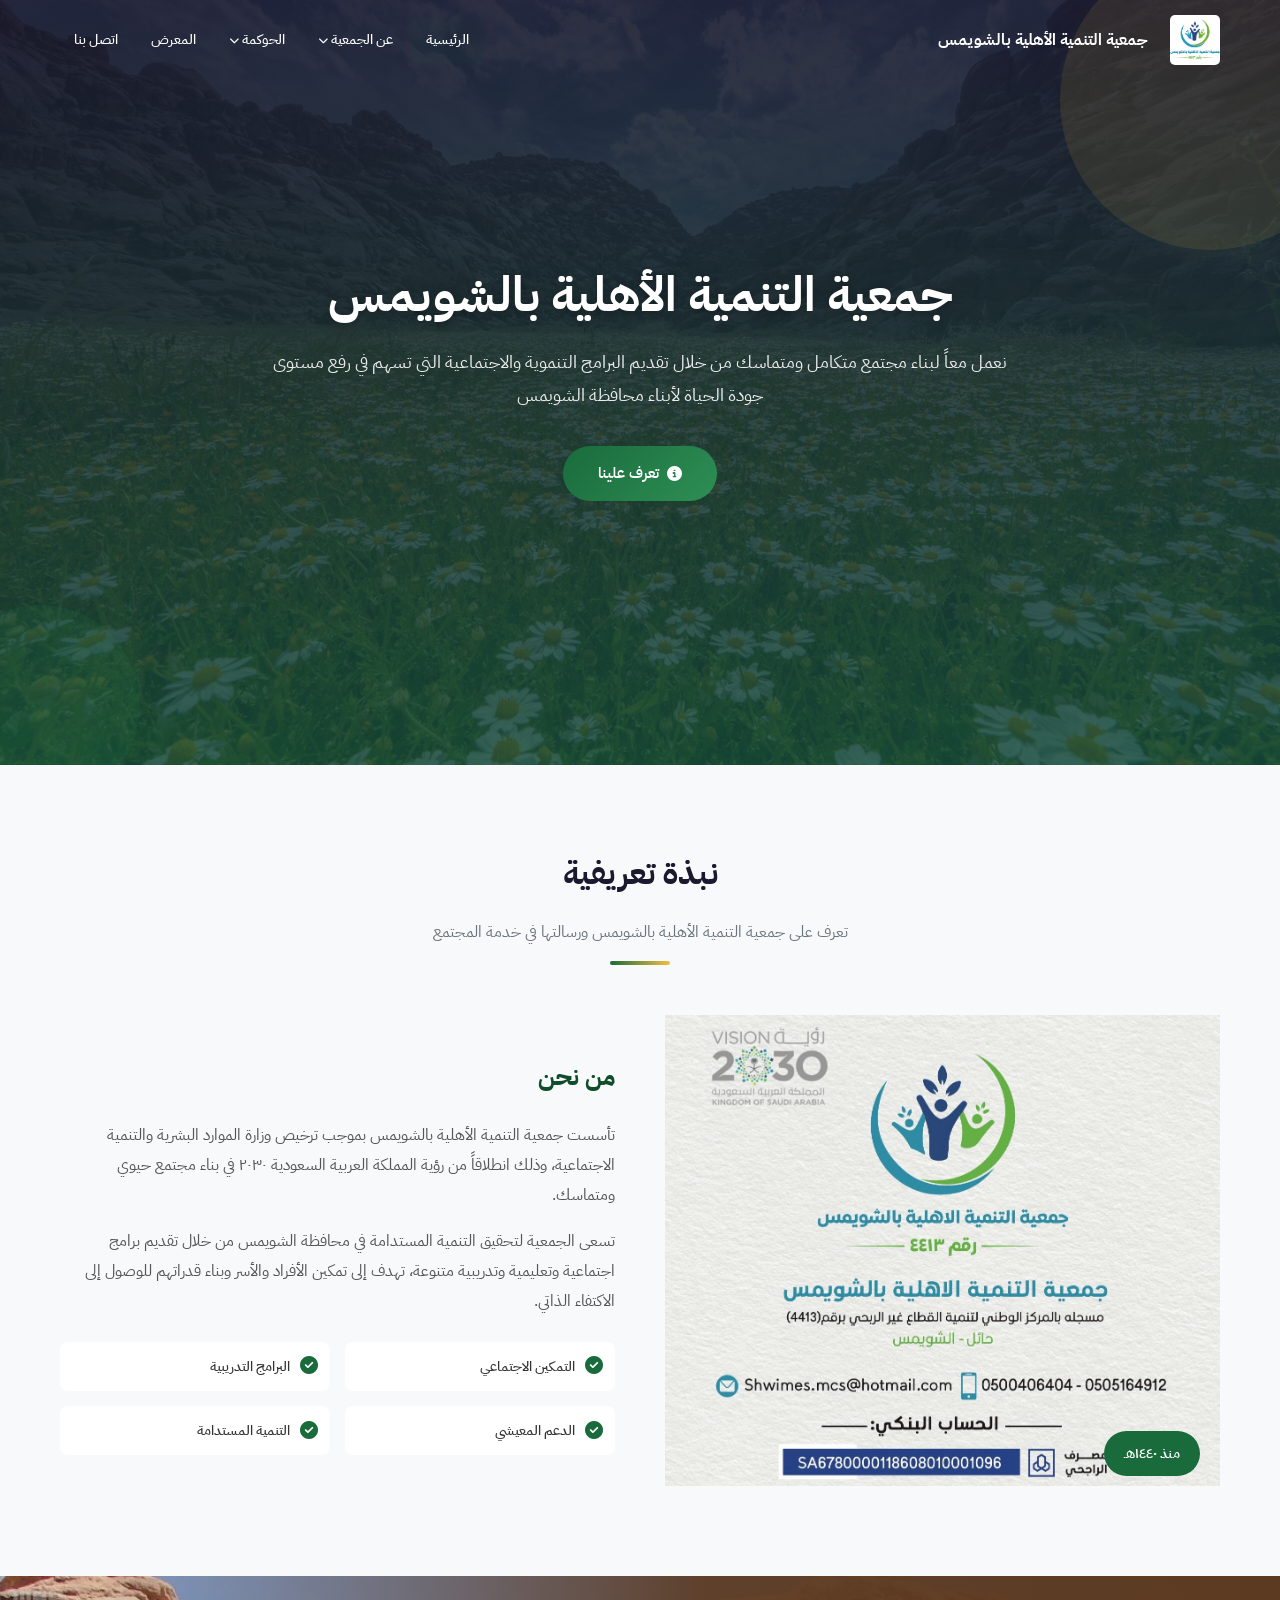
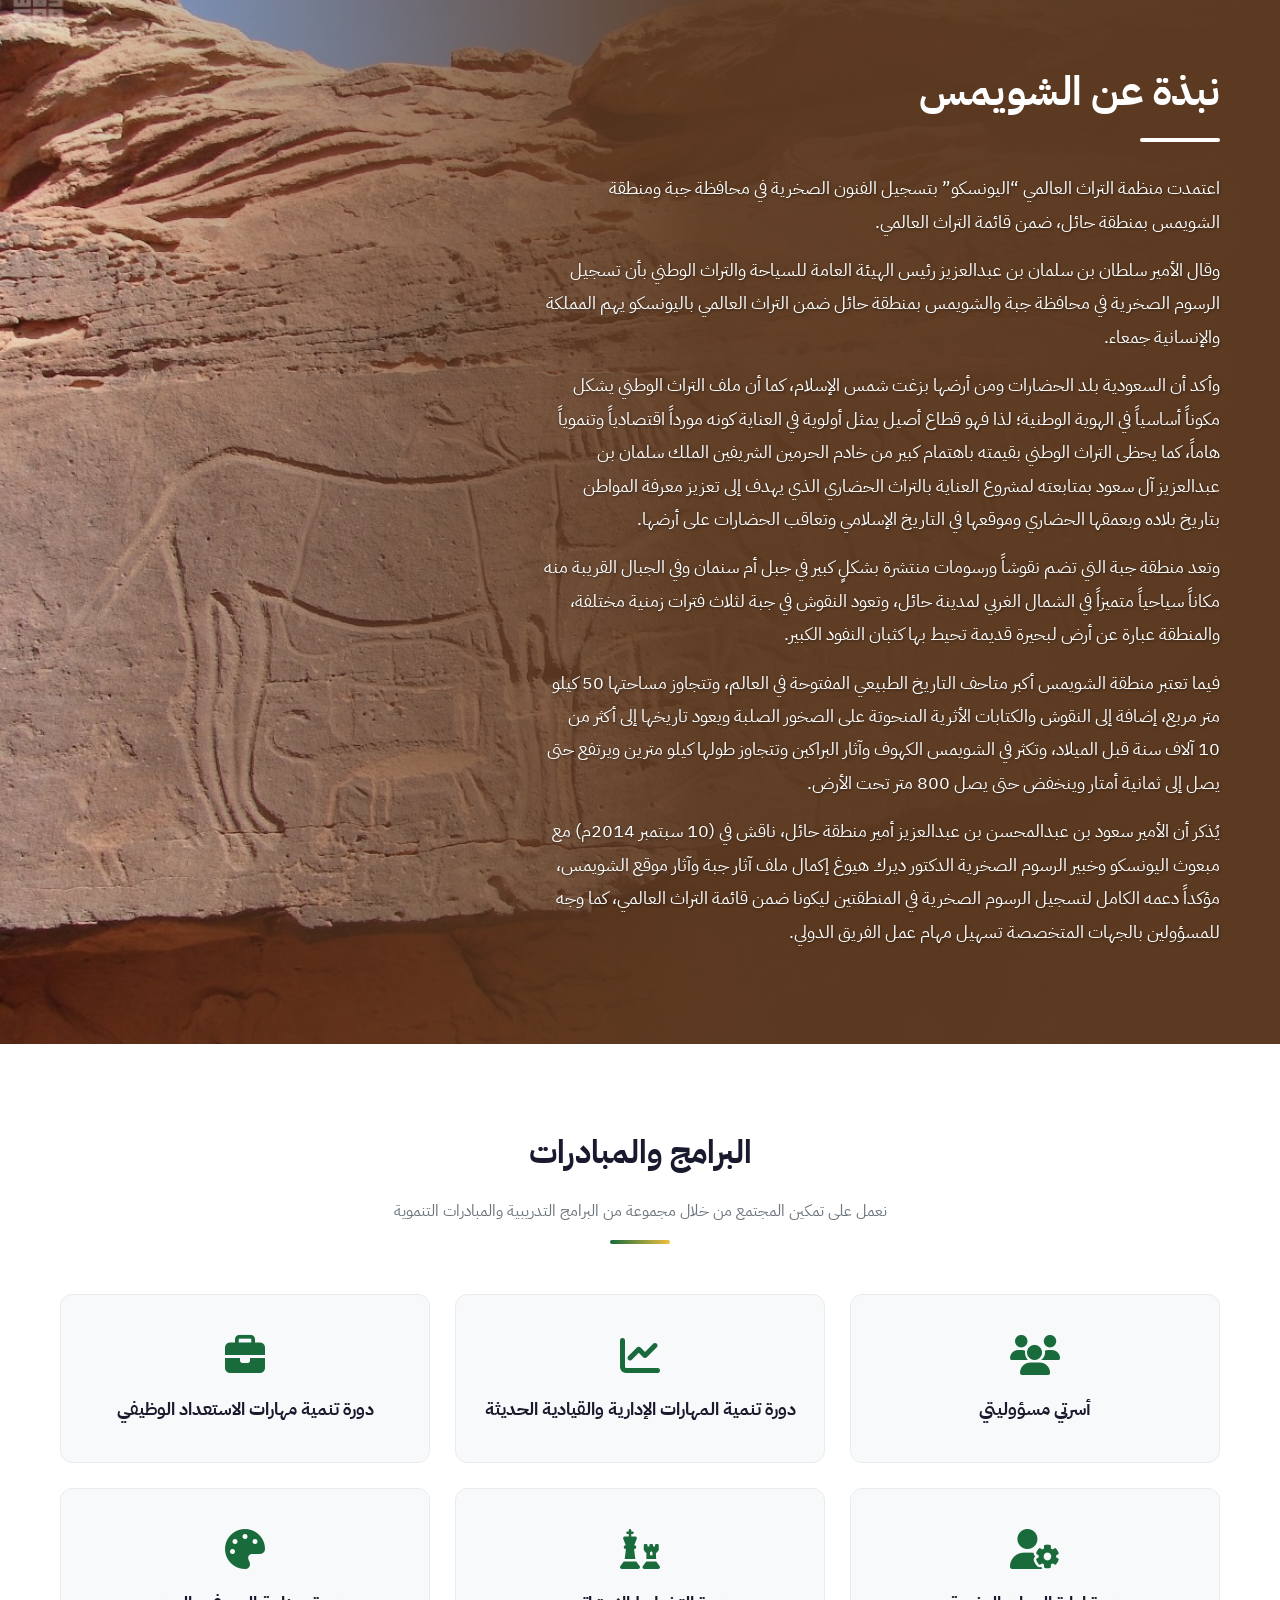
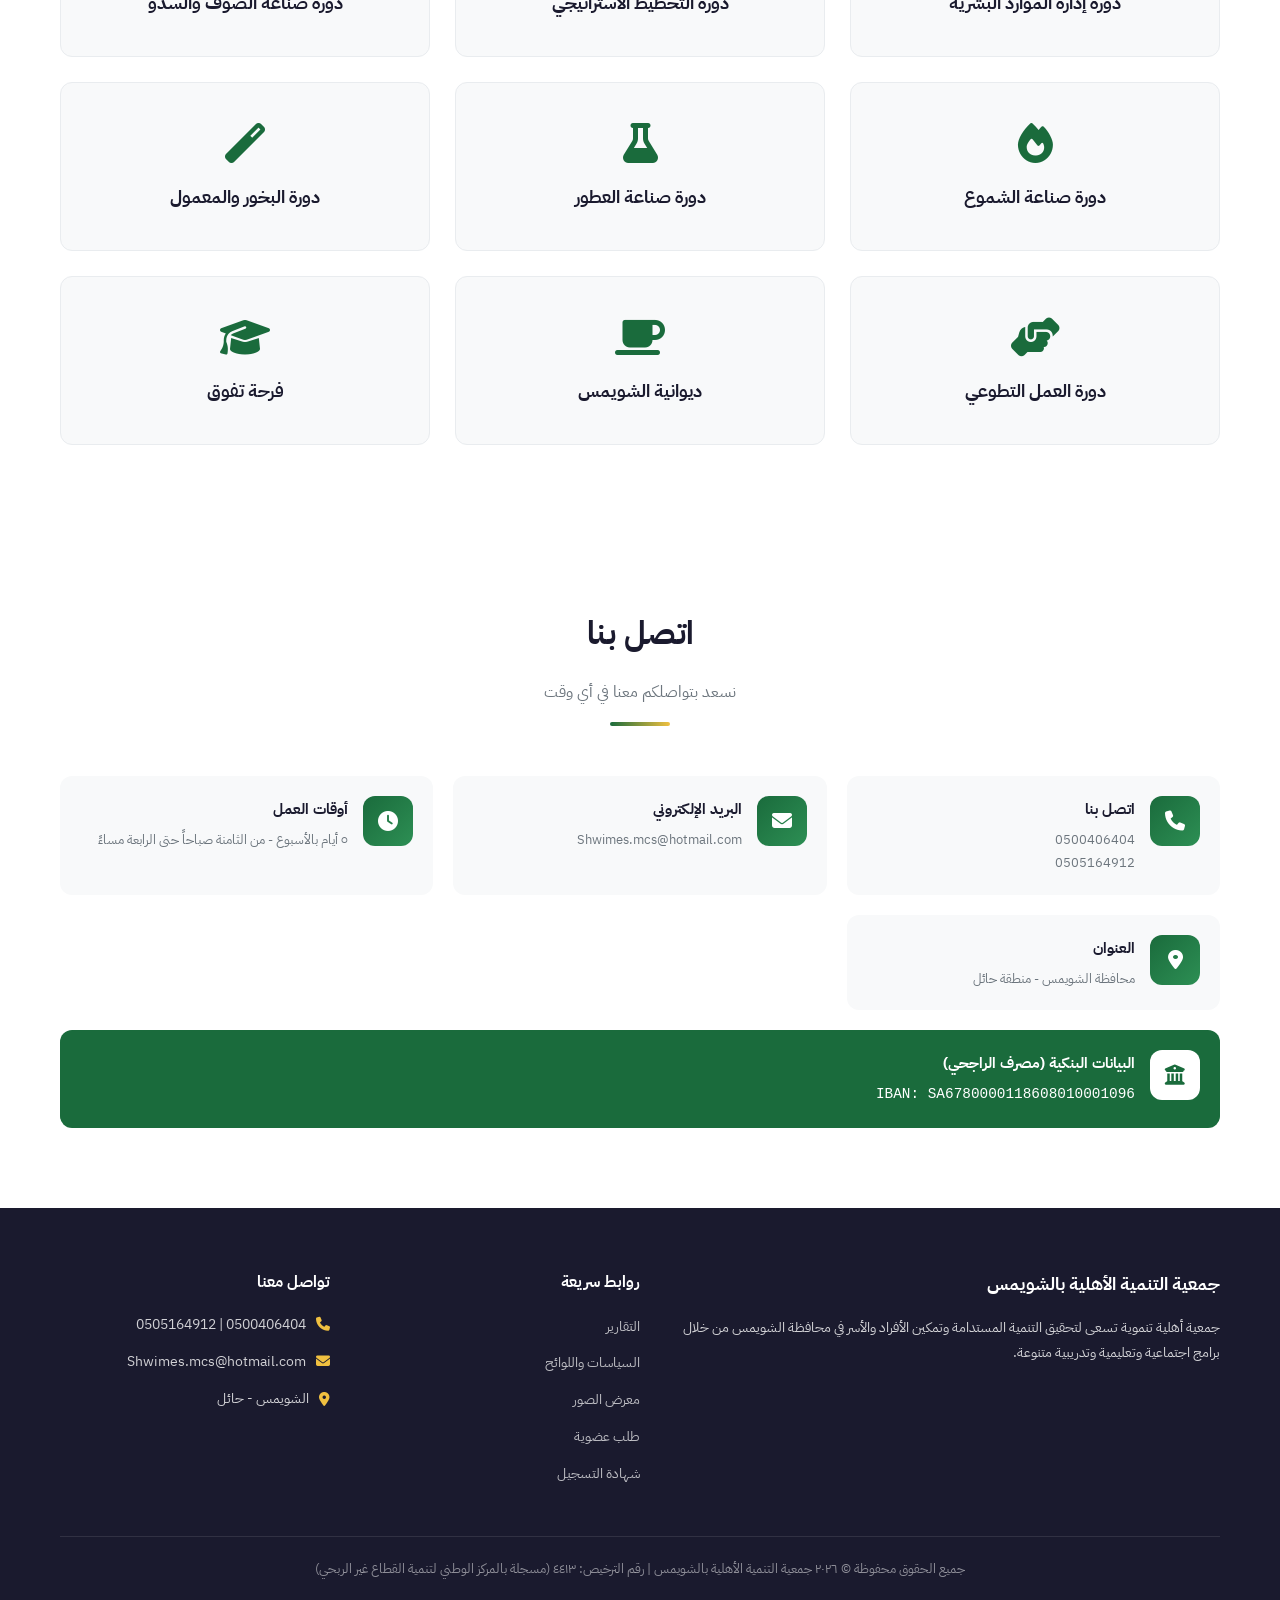
==== index.html @ 473e5989 "Initial clean project upload" ====
<!DOCTYPE html>
<html lang="ar" dir="rtl">

<head>
  <meta charset="UTF-8">
  <meta name="viewport" content="width=device-width, initial-scale=1.0">
  <title>الرئيسية - جمعية التنمية الأهلية بالشويمس</title>
  <meta name="description"
    content="جمعية التنمية الأهلية بالشويمس - نعمل على تنمية المجتمع المحلي وتقديم الخدمات الاجتماعية والتنموية لأبناء محافظة الشويمس">
  <link rel="stylesheet" href="https://cdnjs.cloudflare.com/ajax/libs/font-awesome/6.5.1/css/all.min.css">
  <link rel="stylesheet" href="style.css">
  <link rel="icon" type="image/jpeg" href="logo.jpeg">
</head>

<body>



  <!-- Header -->
  <header class="header">
    <div class="container">
      <a href="#" class="logo">
        <img src="logo.jpeg" alt="شعار الجمعية"
          style="width: 50px; height: 50px; object-fit: contain; border-radius: 5px; margin-left: 10px;">
        <div class="logo-text">
          <h1>جمعية التنمية الأهلية بالشويمس</h1>
        </div>
      </a>

      <div class="hamburger" id="hamburger">
        <span></span><span></span><span></span>
      </div>

      <nav class="nav-wrapper" id="navWrapper">
        <ul class="main-nav">
          <li><a href="index.html" class="active">الرئيسية</a></li>
          <li class="dropdown">
            <a href="index.html#about">عن الجمعية <i class="fas fa-chevron-down" style="font-size:10px"></i></a>
            <ul class="dropdown-menu">
              <li><a href="index.html#about">النشأة والتأسيس</a></li>
              <li><a href="index.html#about">الرؤية</a></li>
              <li><a href="index.html#about">الرسالة</a></li>
              <li><a href="index.html#about">الأهداف الاستراتيجية</a></li>
            </ul>
          </li>
          
          <li class="dropdown">
            <a href="#">الحوكمة <i class="fas fa-chevron-down" style="font-size:10px"></i></a>
            <ul class="dropdown-menu">
              <li><a href="board.html">مجلس الإدارة</a></li>
              <li><a href="policies.html">السياسات واللوائح</a></li>
              <li><a href="index.html#programs">المشاريع والبرامج</a></li>
            </ul>
          </li>

          <li><a href="gallery.html">المعرض</a></li>
          <li><a href="index.html#contact">اتصل بنا</a></li>
        </ul>
      </nav>
    </div>
  </header>

  <!-- Hero Section -->
  <section class="hero" id="home">
    <div class="hero-bg"></div>
    <div class="hero-overlay"></div>
    <div class="hero-shape hero-shape-1"></div>
    <div class="hero-shape hero-shape-2"></div>
    <div class="hero-content">
      <h2>جمعية التنمية الأهلية بالشويمس</h2>
      <p>نعمل معاً لبناء مجتمع متكامل ومتماسك من خلال تقديم البرامج التنموية والاجتماعية التي تسهم في رفع مستوى جودة
        الحياة لأبناء محافظة الشويمس</p>
      <div class="hero-buttons">
        <a href="#about" class="btn btn-primary"><i class="fas fa-info-circle"></i> تعرف علينا</a>
      </div>
    </div>
  </section>



  <!-- About Section -->
  <section class="section about" id="about">
    <div class="container">
      <div class="section-header fade-in">
        <h2>نبذة تعريفية</h2>
        <p>تعرف على جمعية التنمية الأهلية بالشويمس ورسالتها في خدمة المجتمع</p>
        <div class="line"></div>
      </div>
      <div class="about-grid">
        <div class="about-image fade-in">
          <img src="images/من نحن.jpeg" alt="عن الجمعية">
          <div class="about-badge">منذ ١٤٤٠هـ</div>
        </div>
        <div class="about-text fade-in">
          <h3>من نحن</h3>
          <p>تأسست جمعية التنمية الأهلية بالشويمس بموجب ترخيص وزارة الموارد البشرية والتنمية الاجتماعية، وذلك انطلاقاً
            من رؤية المملكة العربية السعودية ٢٠٣٠ في بناء مجتمع حيوي ومتماسك.</p>
          <p>تسعى الجمعية لتحقيق التنمية المستدامة في محافظة الشويمس من خلال تقديم برامج اجتماعية وتعليمية وتدريبية
            متنوعة، تهدف إلى تمكين الأفراد والأسر وبناء قدراتهم للوصول إلى الاكتفاء الذاتي.</p>
          <div class="about-features">
            <div class="about-feature"><i class="fas fa-check-circle"></i><span>التمكين الاجتماعي</span></div>
            <div class="about-feature"><i class="fas fa-check-circle"></i><span>البرامج التدريبية</span></div>
            <div class="about-feature"><i class="fas fa-check-circle"></i><span>الدعم المعيشي</span></div>
            <div class="about-feature"><i class="fas fa-check-circle"></i><span>التنمية المستدامة</span></div>
          </div>
        </div>
      </div>
    </div>
  </section>

  <!-- About Shuwaimas Section -->
  <section class="section about" id="shuwaimas" style="
    background: linear-gradient(to left, rgba(92, 58, 33, 1) 0%, rgba(92, 58, 33, 0.95) 45%, rgba(92, 58, 33, 0.1) 100%), url('images/الشويمس.jpeg') left center / cover no-repeat;
    color: white;
    padding: 80px 0;
  ">
    <div class="container" style="display: flex; justify-content: flex-start; direction: rtl;">
      <div class="about-text fade-in" style="width: 100%; max-width: 60%; padding-left: 20px;">
        <div class="section-header" style="text-align: right; margin-bottom: 30px;">
          <h2 style="color: white; font-size: 2.5rem; margin-bottom: 10px;">نبذة عن الشويمس</h2>
          <div class="line" style="margin: 0; background: white; width: 80px;"></div>
        </div>
        <div style="font-size: 1.1rem; line-height: 1.8;">
          <p style="color: white; text-shadow: 1px 1px 3px rgba(0,0,0,0.5);">اعتمدت منظمة التراث العالمي “اليونسكو” بتسجيل الفنون الصخرية في محافظة جبة ومنطقة الشويمس بمنطقة حائل، ضمن قائمة التراث العالمي.</p>
          <p style="color: white; text-shadow: 1px 1px 3px rgba(0,0,0,0.5);">وقال الأمير سلطان بن سلمان بن عبدالعزيز رئيس الهيئة العامة للسياحة والتراث الوطني بأن تسجيل الرسوم الصخرية في محافظة جبة والشويمس بمنطقة حائل ضمن التراث العالمي باليونسكو يهم المملكة والإنسانية جمعاء.</p>
          <p style="color: white; text-shadow: 1px 1px 3px rgba(0,0,0,0.5);">وأكد أن السعودية بلد الحضارات ومن أرضها بزغت شمس الإسلام، كما أن ملف التراث الوطني يشكل مكوناً أساسياً في الهوية الوطنية؛ لذا فهو قطاع أصيل يمثل أولوية في العناية كونه مورداً اقتصادياً وتنموياً هاماً، كما يحظى التراث الوطني بقيمته باهتمام كبير من خادم الحرمين الشريفين الملك سلمان بن عبدالعزيز آل سعود بمتابعته لمشروع العناية بالتراث الحضاري الذي يهدف إلى تعزيز معرفة المواطن بتاريخ بلاده وبعمقها الحضاري وموقعها في التاريخ الإسلامي وتعاقب الحضارات على أرضها.</p>
          <p style="color: white; text-shadow: 1px 1px 3px rgba(0,0,0,0.5);">وتعد منطقة جبة التي تضم نقوشاً ورسومات منتشرة بشكلٍ كبير في جبل أم سنمان وفي الجبال القريبة منه مكاناً سياحياً متميزاً في الشمال الغربي لمدينة حائل، وتعود النقوش في جبة لثلاث فترات زمنية مختلفة، والمنطقة عبارة عن أرض لبحيرة قديمة تحيط بها كثبان النفود الكبير.</p>
          <p style="color: white; text-shadow: 1px 1px 3px rgba(0,0,0,0.5);">فيما تعتبر منطقة الشويمس أكبر متاحف التاريخ الطبيعي المفتوحة في العالم، وتتجاوز مساحتها 50 كيلو متر مربع، إضافة إلى النقوش والكتابات الأثرية المنحوتة على الصخور الصلبة ويعود تاريخها إلى أكثر من 10 آلاف سنة قبل الميلاد، وتكثر في الشويمس الكهوف وآثار البراكين وتتجاوز طولها كيلو مترين ويرتفع حتى يصل إلى ثمانية أمتار وينخفض حتى يصل 800 متر تحت الأرض.</p>
          <p style="color: white; text-shadow: 1px 1px 3px rgba(0,0,0,0.5);">يُذكر أن الأمير سعود بن عبدالمحسن بن عبدالعزيز أمير منطقة حائل، ناقش في (10 سبتمبر 2014م) مع مبعوث اليونسكو وخبير الرسوم الصخرية الدكتور ديرك هيوغ إكمال ملف آثار جبة وآثار موقع الشويمس، مؤكداً دعمه الكامل لتسجيل الرسوم الصخرية في المنطقتين ليكونا ضمن قائمة التراث العالمي، كما وجه للمسؤولين بالجهات المتخصصة تسهيل مهام عمل الفريق الدولي.</p>
        </div>
      </div>
    </div>
  </section>

  <!-- Programs Section -->
  <section class="section programs" id="programs">
    <div class="container">
      <div class="section-header fade-in">
        <h2>البرامج والمبادرات</h2>
        <p>نعمل على تمكين المجتمع من خلال مجموعة من البرامج التدريبية والمبادرات التنموية</p>
        <div class="line"></div>
      </div>
      <div class="programs-grid">
        <div class="program-card fade-in">
          <i class="fas fa-users"></i>
          <h3>أسرتي مسؤوليتي</h3>
        </div>
        <div class="program-card fade-in">
          <i class="fas fa-chart-line"></i>
          <h3>دورة تنمية المهارات الإدارية والقيادية الحديثة</h3>
        </div>
        <div class="program-card fade-in">
          <i class="fas fa-briefcase"></i>
          <h3>دورة تنمية مهارات الاستعداد الوظيفي</h3>
        </div>
        <div class="program-card fade-in">
          <i class="fas fa-user-cog"></i>
          <h3>دورة إدارة الموارد البشرية</h3>
        </div>
        <div class="program-card fade-in">
          <i class="fas fa-chess"></i>
          <h3>دورة التخطيط الاستراتيجي</h3>
        </div>
        <div class="program-card fade-in">
          <i class="fas fa-palette"></i>
          <h3>دورة صناعة الصوف والسدو</h3>
        </div>
        <div class="program-card fade-in">
          <i class="fas fa-fire"></i>
          <h3>دورة صناعة الشموع</h3>
        </div>
        <div class="program-card fade-in">
          <i class="fas fa-flask"></i>
          <h3>دورة صناعة العطور</h3>
        </div>
        <div class="program-card fade-in">
          <i class="fas fa-magic"></i>
          <h3>دورة البخور والمعمول</h3>
        </div>
        <div class="program-card fade-in">
          <i class="fas fa-hands-helping"></i>
          <h3>دورة العمل التطوعي</h3>
        </div>
        <div class="program-card fade-in">
          <i class="fas fa-coffee"></i>
          <h3>ديوانية الشويمس</h3>
        </div>
        <div class="program-card fade-in">
          <i class="fas fa-graduation-cap"></i>
          <h3>فرحة تفوق</h3>
        </div>
      </div>
    </div>
  </section>



  <!-- Contact Section -->
  <section class="section contact" id="contact">
    <div class="container">
      <div class="section-header fade-in">
        <h2>اتصل بنا</h2>
        <p>نسعد بتواصلكم معنا في أي وقت</p>
        <div class="line"></div>
      </div>
      <div class="contact-info-cards fade-in" style="display: grid; grid-template-columns: repeat(auto-fit, minmax(280px, 1fr)); gap: 20px;">
        <div class="contact-card">
          <div class="contact-card-icon"><i class="fas fa-phone"></i></div>
          <div>
            <h4>اتصل بنا</h4>
            <p>0500406404<br>0505164912</p>
          </div>
        </div>
        <div class="contact-card">
          <div class="contact-card-icon"><i class="fas fa-envelope"></i></div>
          <div>
            <h4>البريد الإلكتروني</h4>
            <p>Shwimes.mcs@hotmail.com</p>
          </div>
        </div>
        <div class="contact-card">
          <div class="contact-card-icon"><i class="fas fa-clock"></i></div>
          <div>
            <h4>أوقات العمل</h4>
            <p>٥ أيام بالأسبوع - من الثامنة صباحاً حتى الرابعة مساءً</p>
          </div>
        </div>
        <div class="contact-card">
          <div class="contact-card-icon"><i class="fas fa-map-marker-alt"></i></div>
          <div>
            <h4>العنوان</h4>
            <p>محافظة الشويمس - منطقة حائل</p>
          </div>
        </div>
        <div class="contact-card" style="grid-column: 1 / -1; background: var(--primary); color: white;">
          <div class="contact-card-icon" style="background: white; color: var(--primary);"><i class="fas fa-university"></i></div>
          <div>
            <h4 style="color: white;">البيانات البنكية (مصرف الراجحي)</h4>
            <p style="color: white; font-family: monospace; font-size: 0.9rem; margin-top: 5px;">IBAN: SA6780000118608010001096</p>
          </div>
        </div>
      </div>
    </div>
  </section>

  <!-- Footer -->
  <footer class="footer">
    <div class="container">
      <div class="footer-grid">
        <div class="footer-about">
          <h3>جمعية التنمية الأهلية بالشويمس</h3>
          <p>جمعية أهلية تنموية تسعى لتحقيق التنمية المستدامة وتمكين الأفراد والأسر في محافظة الشويمس من خلال برامج
            اجتماعية وتعليمية وتدريبية متنوعة.</p>
        </div>
        <div class="footer-links">
          <h4>روابط سريعة</h4>
          <ul>

            
            <li><a href="#">التقارير</a></li>
            <li><a href="policies.html">السياسات واللوائح</a></li>
            <li><a href="gallery.html">معرض الصور</a></li>
            <li><a href="#">طلب عضوية</a></li>
            <li><a href="#" onclick="showCert(event)">شهادة التسجيل</a></li>
          </ul>
        </div>
        <div class="footer-contact">
          <h4>تواصل معنا</h4>
          <div class="footer-contact-item"><i class="fas fa-phone"></i> 0500406404 | 0505164912</div>
          <div class="footer-contact-item"><i class="fas fa-envelope"></i> Shwimes.mcs@hotmail.com</div>
          <div class="footer-contact-item"><i class="fas fa-map-marker-alt"></i> الشويمس - حائل</div>
        </div>
      </div>
      <div class="footer-bottom">
        جميع الحقوق محفوظة © ٢٠٢٦ جمعية التنمية الأهلية بالشويمس | رقم الترخيص: ٤٤١٣ (مسجلة بالمركز الوطني لتنمية القطاع غير الربحي)
      </div>
    </div>
  </footer>

  <!-- Scroll to Top -->
  <button class="scroll-top" id="scrollTop"><i class="fas fa-chevron-up"></i></button>

  <!-- Registration Certificate Modal -->
  <div id="certModal" style="display:none; position:fixed; z-index:9999; left:0; top:0; width:100%; height:100%; background-color:rgba(0,0,0,0.8); align-items:center; justify-content:center;">
    <div style="position:relative; max-width:90%; max-height:90%;">
      <span onclick="document.getElementById('certModal').style.display='none'" style="position:absolute; top:-40px; right:0; color:#fff; font-size:30px; cursor:pointer;">&times;</span>
      <img src="images/شهادة تسجيل جمعية.jpeg" style="max-width:100%; max-height:90vh; border-radius:8px; box-shadow: 0 0 20px rgba(0,0,0,0.5);">
    </div>
  </div>

  <script src="script.js"></script>
</body>

</html>
---- style.css ----
@import url('https://fonts.googleapis.com/css2?family=IBM+Plex+Sans+Arabic:wght@300;400;500;600;700&display=swap');

:root {
  --primary: #1a6b3c;
  --primary-dark: #0f4d2a;
  --primary-light: #2d8f54;
  --secondary: #f0c040;
  --accent: #e8a020;
  --dark: #1a1a2e;
  --dark-2: #16213e;
  --light: #f8f9fa;
  --gray: #6c757d;
  --gray-light: #e9ecef;
  --white: #ffffff;
  --shadow: 0 4px 20px rgba(0,0,0,0.08);
  --shadow-lg: 0 10px 40px rgba(0,0,0,0.12);
  --radius: 12px;
  --transition: all 0.3s ease;
}

* { margin: 0; padding: 0; box-sizing: border-box; }

html { scroll-behavior: smooth; }

body {
  font-family: 'IBM Plex Sans Arabic', sans-serif;
  direction: rtl;
  text-align: right;
  color: #333;
  background: var(--white);
  line-height: 1.8;
  overflow-x: hidden;
}

a { text-decoration: none; color: inherit; transition: var(--transition); }
ul { list-style: none; }
img { max-width: 100%; }

.container { max-width: 1200px; margin: 0 auto; padding: 0 20px; }

/* ===== TOP BAR ===== */
.top-bar {
  background: var(--dark);
  color: var(--white);
  padding: 8px 0;
  font-size: 13px;
}
.top-bar .container {
  display: flex;
  justify-content: space-between;
  align-items: center;
  flex-wrap: wrap;
  gap: 10px;
}
.top-bar a { color: var(--secondary); }
.top-bar a:hover { color: var(--white); }
.top-bar-links { display: flex; gap: 20px; align-items: center; }
.top-bar-links i { margin-left: 5px; }

/* ===== HEADER / NAVBAR ===== */
.header {
  background: transparent;
  box-shadow: none;
  position: fixed;
  top: 0;
  left: 0;
  width: 100%;
  z-index: 1000;
  transition: all 0.3s ease;
}

.header.scrolled {
  background: var(--white);
  box-shadow: var(--shadow);
  padding: 5px 0;
}

.header .container {
  display: flex;
  justify-content: space-between;
  align-items: center;
  padding-top: 15px;
  padding-bottom: 15px;
}
.logo { display: flex; align-items: center; gap: 12px; }
.logo-icon {
  width: 55px;
  height: 55px;
  background: linear-gradient(135deg, var(--primary), var(--primary-light));
  border-radius: 50%;
  display: flex;
  align-items: center;
  justify-content: center;
  color: var(--white);
  font-size: 24px;
  font-weight: 700;
}
.logo-text h1 { font-size: 16px; font-weight: 700; color: var(--primary-dark); line-height: 1.3; }
.logo-text span { font-size: 11px; color: var(--gray); }

.main-nav { display: flex; align-items: center; gap: 5px; }
.main-nav > li { position: relative; }
.main-nav > li > a {
  padding: 10px 14px;
  font-size: 14px;
  font-weight: 500;
  color: var(--dark);
  border-radius: 8px;
  display: block;
}
/* Header elements when transparent */
.header:not(.scrolled) .logo-text h1 { color: var(--white); }
.header:not(.scrolled) .logo-text span { color: rgba(255,255,255,0.8); }
.header:not(.scrolled) .main-nav > li > a { color: var(--white); }
.header:not(.scrolled) .hamburger span { background: var(--white); }

.main-nav > li > a:hover,
.main-nav > li > a.active {
  color: var(--primary);
  background: rgba(26,107,60,0.06);
}

/* Dropdown */
.dropdown { position: relative; }
.dropdown-menu {
  position: absolute;
  top: 100%;
  right: 0;
  background: var(--white);
  min-width: 220px;
  box-shadow: var(--shadow-lg);
  border-radius: var(--radius);
  padding: 8px 0;
  opacity: 0;
  visibility: hidden;
  transform: translateY(10px);
  transition: var(--transition);
  z-index: 100;
}
.dropdown:hover .dropdown-menu {
  opacity: 1;
  visibility: visible;
  transform: translateY(0);
}
.dropdown-menu li a {
  display: block;
  padding: 8px 20px;
  font-size: 13px;
  color: var(--dark);
}
.dropdown-menu li a:hover {
  background: rgba(26,107,60,0.06);
  color: var(--primary);
}



/* Hamburger */
.hamburger {
  display: none;
  flex-direction: column;
  gap: 5px;
  cursor: pointer;
  padding: 5px;
  z-index: 1001;
}
.hamburger span {
  width: 28px;
  height: 3px;
  background: var(--dark);
  border-radius: 3px;
  transition: var(--transition);
}

/* ===== HERO ===== */
.hero {
  position: relative;
  min-height: 85vh;
  display: flex;
  align-items: center;
  justify-content: center;
  background: linear-gradient(135deg, var(--dark) 0%, var(--dark-2) 100%);
  overflow: hidden;
}
.hero-bg {
  position: absolute;
  inset: 0;
  background: url('images/Hero.jpg') center/cover;
  opacity: 0.3;
}
.hero-overlay {
  position: absolute;
  inset: 0;
  background: linear-gradient(180deg, rgba(26,26,46,0.7) 0%, rgba(26,107,60,0.5) 100%);
}
.hero-content {
  position: relative;
  z-index: 2;
  text-align: center;
  color: var(--white);
  max-width: 800px;
  padding: 40px 20px;
}
.hero-content h2 {
  font-size: 48px;
  font-weight: 700;
  margin-bottom: 20px;
  line-height: 1.3;
  text-shadow: 0 2px 10px rgba(0,0,0,0.3);
}
.hero-content p {
  font-size: 18px;
  margin-bottom: 35px;
  opacity: 0.9;
  line-height: 1.8;
}
.hero-buttons { display: flex; gap: 15px; justify-content: center; flex-wrap: wrap; }
.btn {
  padding: 14px 35px;
  border-radius: 30px;
  font-size: 15px;
  font-weight: 600;
  font-family: inherit;
  cursor: pointer;
  border: none;
  transition: var(--transition);
  display: inline-flex;
  align-items: center;
  gap: 8px;
}
.btn-primary {
  background: linear-gradient(135deg, var(--primary), var(--primary-light));
  color: var(--white);
}
.btn-primary:hover { transform: translateY(-3px); box-shadow: 0 8px 25px rgba(26,107,60,0.4); }
.btn-outline {
  background: transparent;
  color: var(--white);
  border: 2px solid var(--white);
}
.btn-outline:hover {
  background: var(--white);
  color: var(--primary);
  transform: translateY(-3px);
}

/* Floating shapes */
.hero-shape {
  position: absolute;
  border-radius: 50%;
  opacity: 0.1;
  animation: float 6s ease-in-out infinite;
}
.hero-shape-1 { width: 300px; height: 300px; background: var(--secondary); top: -50px; right: -80px; }
.hero-shape-2 { width: 200px; height: 200px; background: var(--primary-light); bottom: -40px; left: -60px; animation-delay: 2s; }
@keyframes float {
  0%, 100% { transform: translateY(0) rotate(0); }
  50% { transform: translateY(-20px) rotate(5deg); }
}

/* ===== STATS ===== */
.stats {
  background: var(--white);
  padding: 0;
  margin-top: -50px;
  position: relative;
  z-index: 5;
}
.stats-grid {
  display: grid;
  grid-template-columns: repeat(4, 1fr);
  gap: 20px;
  max-width: 1000px;
  margin: 0 auto;
}
.stat-card {
  background: var(--white);
  padding: 30px 20px;
  border-radius: var(--radius);
  text-align: center;
  box-shadow: var(--shadow-lg);
  transition: var(--transition);
}
.stat-card:hover { transform: translateY(-5px); }
.stat-card i {
  font-size: 32px;
  color: var(--primary);
  margin-bottom: 10px;
}
.stat-card .number {
  font-size: 36px;
  font-weight: 700;
  color: var(--primary-dark);
  display: block;
}
.stat-card .label {
  font-size: 14px;
  color: var(--gray);
  margin-top: 5px;
}

/* ===== SECTION COMMON ===== */
.section { padding: 80px 0; }
.section-header {
  text-align: center;
  margin-bottom: 50px;
}
.section-header h2 {
  font-size: 32px;
  font-weight: 700;
  color: var(--dark);
  margin-bottom: 15px;
}
.section-header p {
  color: var(--gray);
  max-width: 600px;
  margin: 0 auto;
}
.section-header .line {
  width: 60px;
  height: 4px;
  background: linear-gradient(90deg, var(--primary), var(--secondary));
  margin: 15px auto 0;
  border-radius: 2px;
}

/* ===== ABOUT ===== */
.about { background: var(--light); }
.about-grid {
  display: grid;
  grid-template-columns: 1fr 1fr;
  gap: 50px;
  align-items: center;
}
.about-image {
  position: relative;
}
.about-image img {
  width: 100%;
  height: auto;
  object-fit: contain;
}
.about-badge {
  position: absolute;
  bottom: 20px;
  right: 20px;
  background: var(--primary);
  color: var(--white);
  padding: 10px 20px;
  border-radius: 25px;
  font-weight: 600;
  font-size: 14px;
}
.about-text h3 {
  font-size: 24px;
  color: var(--primary-dark);
  margin-bottom: 20px;
}
.about-text p {
  color: #555;
  margin-bottom: 15px;
  line-height: 1.9;
}
.about-features {
  display: grid;
  grid-template-columns: 1fr 1fr;
  gap: 15px;
  margin-top: 25px;
}
.about-feature {
  display: flex;
  align-items: center;
  gap: 10px;
  padding: 12px;
  background: var(--white);
  border-radius: 8px;
}
.about-feature i { color: var(--primary); font-size: 18px; }
.about-feature span { font-size: 14px; font-weight: 500; }

/* ===== CEO ===== */
.ceo-section { background: var(--white); }
.ceo-card {
  max-width: 800px;
  margin: 0 auto;
  background: linear-gradient(135deg, #f8fdf9, #eef7f0);
  border-radius: var(--radius);
  padding: 40px;
  display: flex;
  gap: 30px;
  align-items: center;
  box-shadow: var(--shadow);
}
.ceo-avatar {
  width: 140px;
  height: 140px;
  border-radius: 50%;
  background: linear-gradient(135deg, var(--primary), var(--primary-light));
  display: flex;
  align-items: center;
  justify-content: center;
  color: var(--white);
  font-size: 48px;
  flex-shrink: 0;
}
.ceo-info h3 { font-size: 22px; color: var(--primary-dark); margin-bottom: 5px; }
.ceo-info .ceo-title { color: var(--primary); font-size: 14px; font-weight: 600; margin-bottom: 15px; }
.ceo-details { display: grid; grid-template-columns: 1fr 1fr; gap: 10px; }
.ceo-detail { display: flex; align-items: center; gap: 8px; font-size: 13px; color: #555; }
.ceo-detail i { color: var(--primary); }

/* ===== NEWS ===== */
.news { background: var(--light); }
.news-grid {
  display: grid;
  grid-template-columns: repeat(3, 1fr);
  gap: 25px;
}
.news-card {
  background: var(--white);
  border-radius: var(--radius);
  overflow: hidden;
  box-shadow: var(--shadow);
  transition: var(--transition);
}
.news-card:hover { transform: translateY(-5px); box-shadow: var(--shadow-lg); }
.news-card-img {
  height: 200px;
  background: linear-gradient(135deg, var(--primary-light), var(--primary-dark));
  display: flex;
  align-items: center;
  justify-content: center;
  color: var(--white);
  font-size: 40px;
  position: relative;
  overflow: hidden;
}
.news-card-img img { width: 100%; height: 100%; object-fit: cover; }
.news-card-date {
  position: absolute;
  top: 15px;
  left: 15px;
  background: var(--primary);
  color: var(--white);
  padding: 5px 12px;
  border-radius: 20px;
  font-size: 12px;
}
.news-card-body { padding: 20px; }
.news-card-body .tag {
  display: inline-block;
  background: rgba(26,107,60,0.1);
  color: var(--primary);
  padding: 3px 12px;
  border-radius: 15px;
  font-size: 12px;
  font-weight: 500;
  margin-bottom: 10px;
}
.news-card-body h3 { font-size: 16px; color: var(--dark); margin-bottom: 8px; line-height: 1.5; }
.news-card-body p { font-size: 13px; color: var(--gray); }

/* ===== PROGRAMS ===== */
.programs { background: var(--white); }
.programs-grid {
  display: grid;
  grid-template-columns: repeat(auto-fill, minmax(280px, 1fr));
  gap: 25px;
}
.program-card {
  background: var(--light);
  padding: 40px 25px;
  border-radius: var(--radius);
  text-align: center;
  transition: var(--transition);
  border: 1px solid var(--gray-light);
  display: flex;
  flex-direction: column;
  align-items: center;
  justify-content: center;
  height: 100%;
}
.program-card:hover {
  transform: translateY(-5px);
  box-shadow: var(--shadow-lg);
  border-color: var(--primary-light);
}
.program-card i {
  font-size: 40px;
  color: var(--primary);
  margin-bottom: 20px;
}
.program-card h3 {
  font-size: 18px;
  color: var(--dark);
  line-height: 1.5;
}


/* ===== PROJECTS ===== */


/* ===== PARTNERS ===== */
.partners { background: var(--light); }
.partners-grid {
  display: flex;
  justify-content: center;
  align-items: center;
  gap: 40px;
  flex-wrap: wrap;
}
.partner-logo {
  width: 150px;
  height: 80px;
  background: var(--white);
  border-radius: 10px;
  display: flex;
  align-items: center;
  justify-content: center;
  box-shadow: var(--shadow);
  transition: var(--transition);
  padding: 15px;
  font-weight: 700;
  color: var(--gray);
  font-size: 13px;
}
.partner-logo:hover { transform: scale(1.05); box-shadow: var(--shadow-lg); }

/* ===== CONTACT ===== */
.contact { background: var(--white); }
.contact-grid {
  display: grid;
  grid-template-columns: 1fr 1fr;
  gap: 40px;
}
.contact-info-cards { display: grid; gap: 20px; }
.contact-card {
  display: flex;
  gap: 15px;
  padding: 20px;
  background: var(--light);
  border-radius: var(--radius);
  transition: var(--transition);
}
.contact-card:hover { transform: translateX(-5px); box-shadow: var(--shadow); }
.contact-card-icon {
  width: 50px;
  height: 50px;
  background: linear-gradient(135deg, var(--primary), var(--primary-light));
  border-radius: 12px;
  display: flex;
  align-items: center;
  justify-content: center;
  color: var(--white);
  font-size: 20px;
  flex-shrink: 0;
}
.contact-card h4 { font-size: 15px; color: var(--dark); margin-bottom: 5px; }
.contact-card p { font-size: 13px; color: var(--gray); }

.contact-form { display: flex; flex-direction: column; gap: 15px; }
.contact-form input,
.contact-form textarea {
  padding: 14px 18px;
  border: 2px solid var(--gray-light);
  border-radius: 10px;
  font-family: inherit;
  font-size: 14px;
  transition: var(--transition);
  direction: rtl;
}
.contact-form input:focus,
.contact-form textarea:focus {
  outline: none;
  border-color: var(--primary);
  box-shadow: 0 0 0 3px rgba(26,107,60,0.1);
}
.contact-form textarea { min-height: 120px; resize: vertical; }

/* ===== FOOTER ===== */
.footer {
  background: var(--dark);
  color: rgba(255,255,255,0.8);
  padding: 60px 0 0;
}
.footer-grid {
  display: grid;
  grid-template-columns: 2fr 1fr 1fr;
  gap: 40px;
  padding-bottom: 40px;
  border-bottom: 1px solid rgba(255,255,255,0.1);
}
.footer-about h3 {
  color: var(--white);
  font-size: 18px;
  margin-bottom: 15px;
}
.footer-about p { font-size: 14px; line-height: 1.8; }
.footer-links h4,
.footer-contact h4 {
  color: var(--white);
  font-size: 16px;
  margin-bottom: 15px;
}
.footer-links ul li { margin-bottom: 8px; }
.footer-links ul li a {
  font-size: 14px;
  color: rgba(255,255,255,0.7);
}
.footer-links ul li a:hover { color: var(--secondary); padding-right: 5px; }
.footer-contact .footer-contact-item {
  display: flex;
  align-items: center;
  gap: 10px;
  margin-bottom: 12px;
  font-size: 14px;
}
.footer-contact i { color: var(--secondary); }
.footer-bottom {
  text-align: center;
  padding: 20px 0;
  font-size: 13px;
  color: rgba(255,255,255,0.5);
}

/* ===== SCROLL TO TOP ===== */
.scroll-top {
  position: fixed;
  bottom: 30px;
  left: 30px;
  width: 45px;
  height: 45px;
  background: var(--primary);
  color: var(--white);
  border: none;
  border-radius: 50%;
  cursor: pointer;
  font-size: 18px;
  display: none;
  align-items: center;
  justify-content: center;
  z-index: 999;
  transition: var(--transition);
  box-shadow: 0 3px 15px rgba(26,107,60,0.3);
}
.scroll-top:hover { background: var(--primary-dark); transform: translateY(-3px); }
.scroll-top.show { display: flex; }

/* ===== ANIMATIONS ===== */
.fade-in {
  opacity: 0;
  transform: translateY(30px);
  transition: opacity 0.6s ease, transform 0.6s ease;
}
.fade-in.visible { opacity: 1; transform: translateY(0); }

/* ===== RESPONSIVE ===== */
@media (max-width: 992px) {
  .hamburger { display: flex; }
  .nav-wrapper {
    position: fixed;
    top: 0;
    right: -100%;
    width: 280px;
    height: 100vh;
    background: var(--white);
    padding: 70px 20px 30px;
    box-shadow: var(--shadow-lg);
    transition: var(--transition);
    overflow-y: auto;
    z-index: 1000;
  }
  .nav-wrapper.open { right: 0; }
  .main-nav { flex-direction: column; width: 100%; }
  .main-nav > li > a { padding: 12px 15px; }
  .dropdown-menu {
    position: static;
    box-shadow: none;
    opacity: 1;
    visibility: visible;
    transform: none;
    padding-right: 15px;
    display: none;
  }
  .dropdown.open .dropdown-menu { display: block; }
  .hero-content h2 { font-size: 32px; }
  .stats-grid { grid-template-columns: repeat(2, 1fr); }
  .about-grid { grid-template-columns: 1fr; }
  .news-grid { grid-template-columns: repeat(2, 1fr); }

  .contact-grid { grid-template-columns: 1fr; }
  .footer-grid { grid-template-columns: 1fr; }
  .ceo-card { flex-direction: column; text-align: center; }
  .ceo-details { grid-template-columns: 1fr; }
}

@media (max-width: 576px) {
  .stats-grid { grid-template-columns: 1fr 1fr; gap: 10px; }
  .stat-card { padding: 20px 10px; }
  .stat-card .number { font-size: 28px; }
  .hero-content h2 { font-size: 26px; }
  .news-grid { grid-template-columns: 1fr; }

  .section-header h2 { font-size: 24px; }
  .about-features { grid-template-columns: 1fr; }
  .top-bar { display: none; }
}
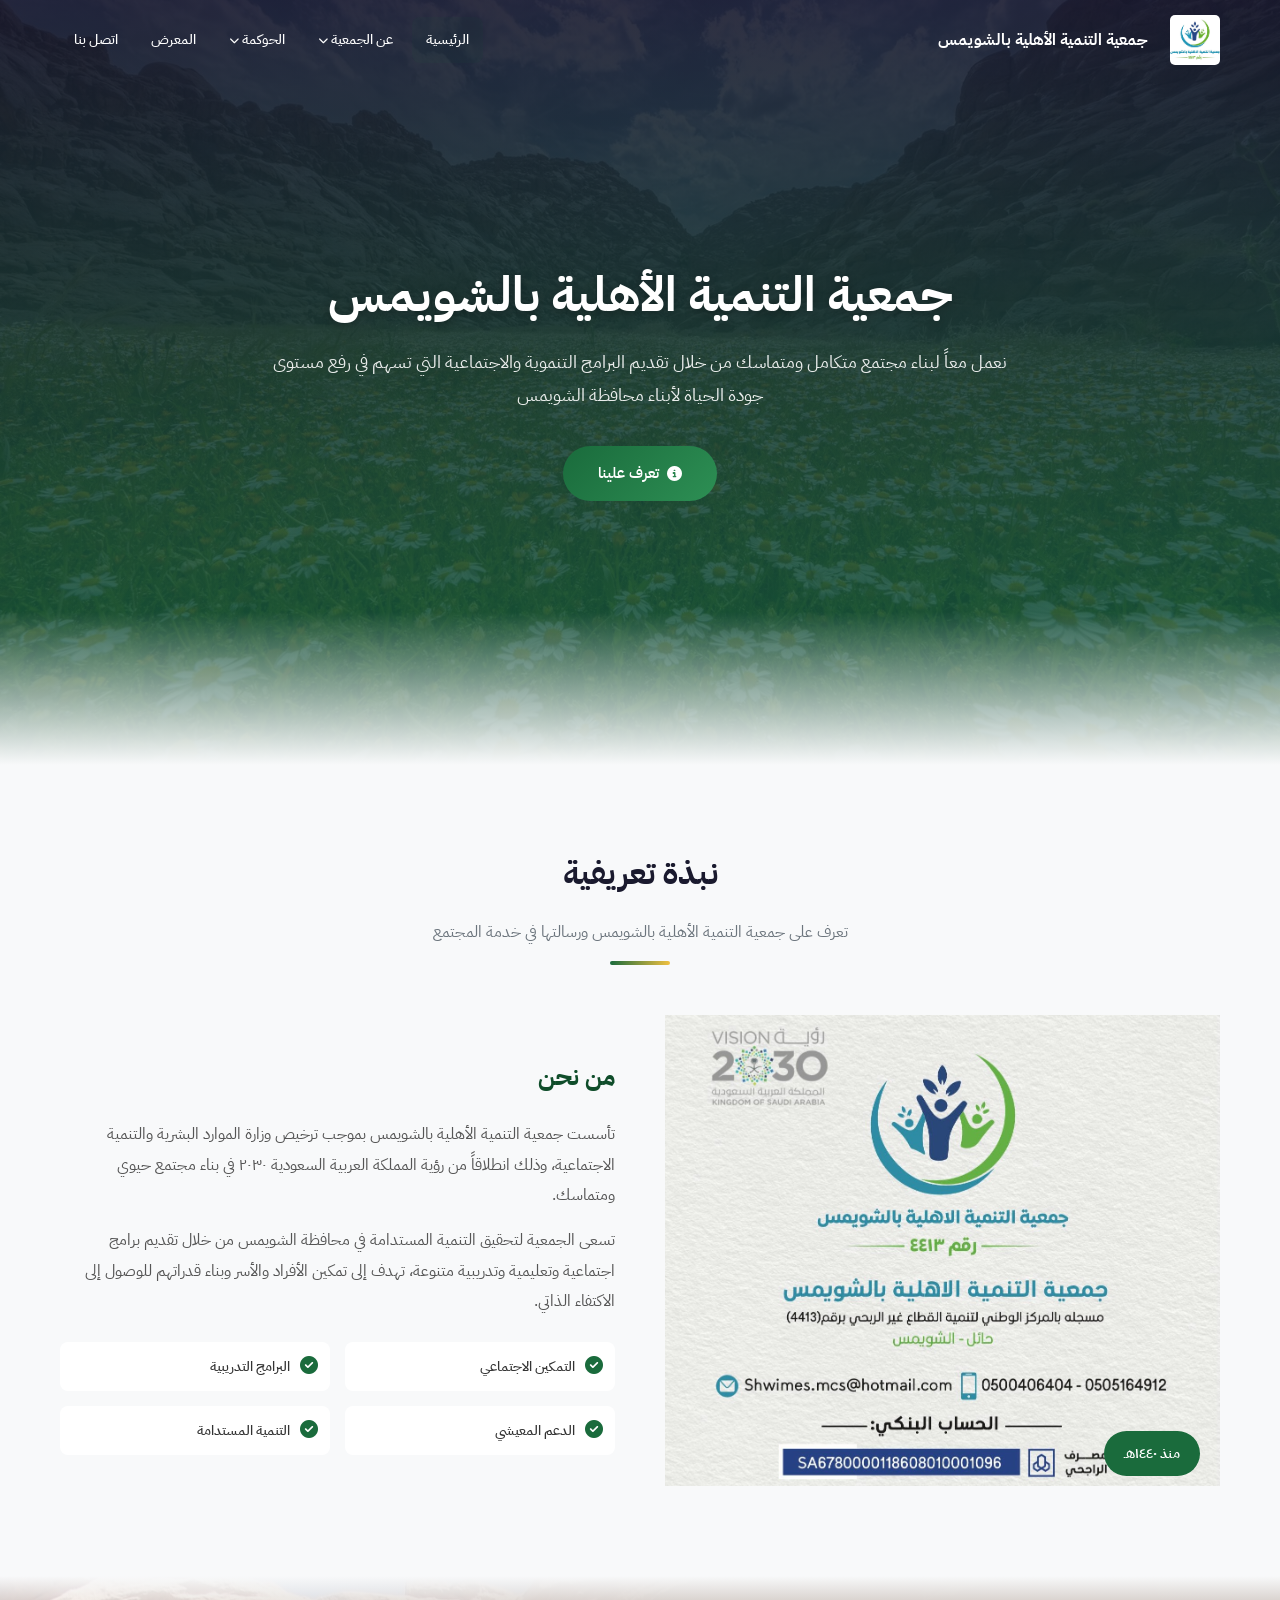
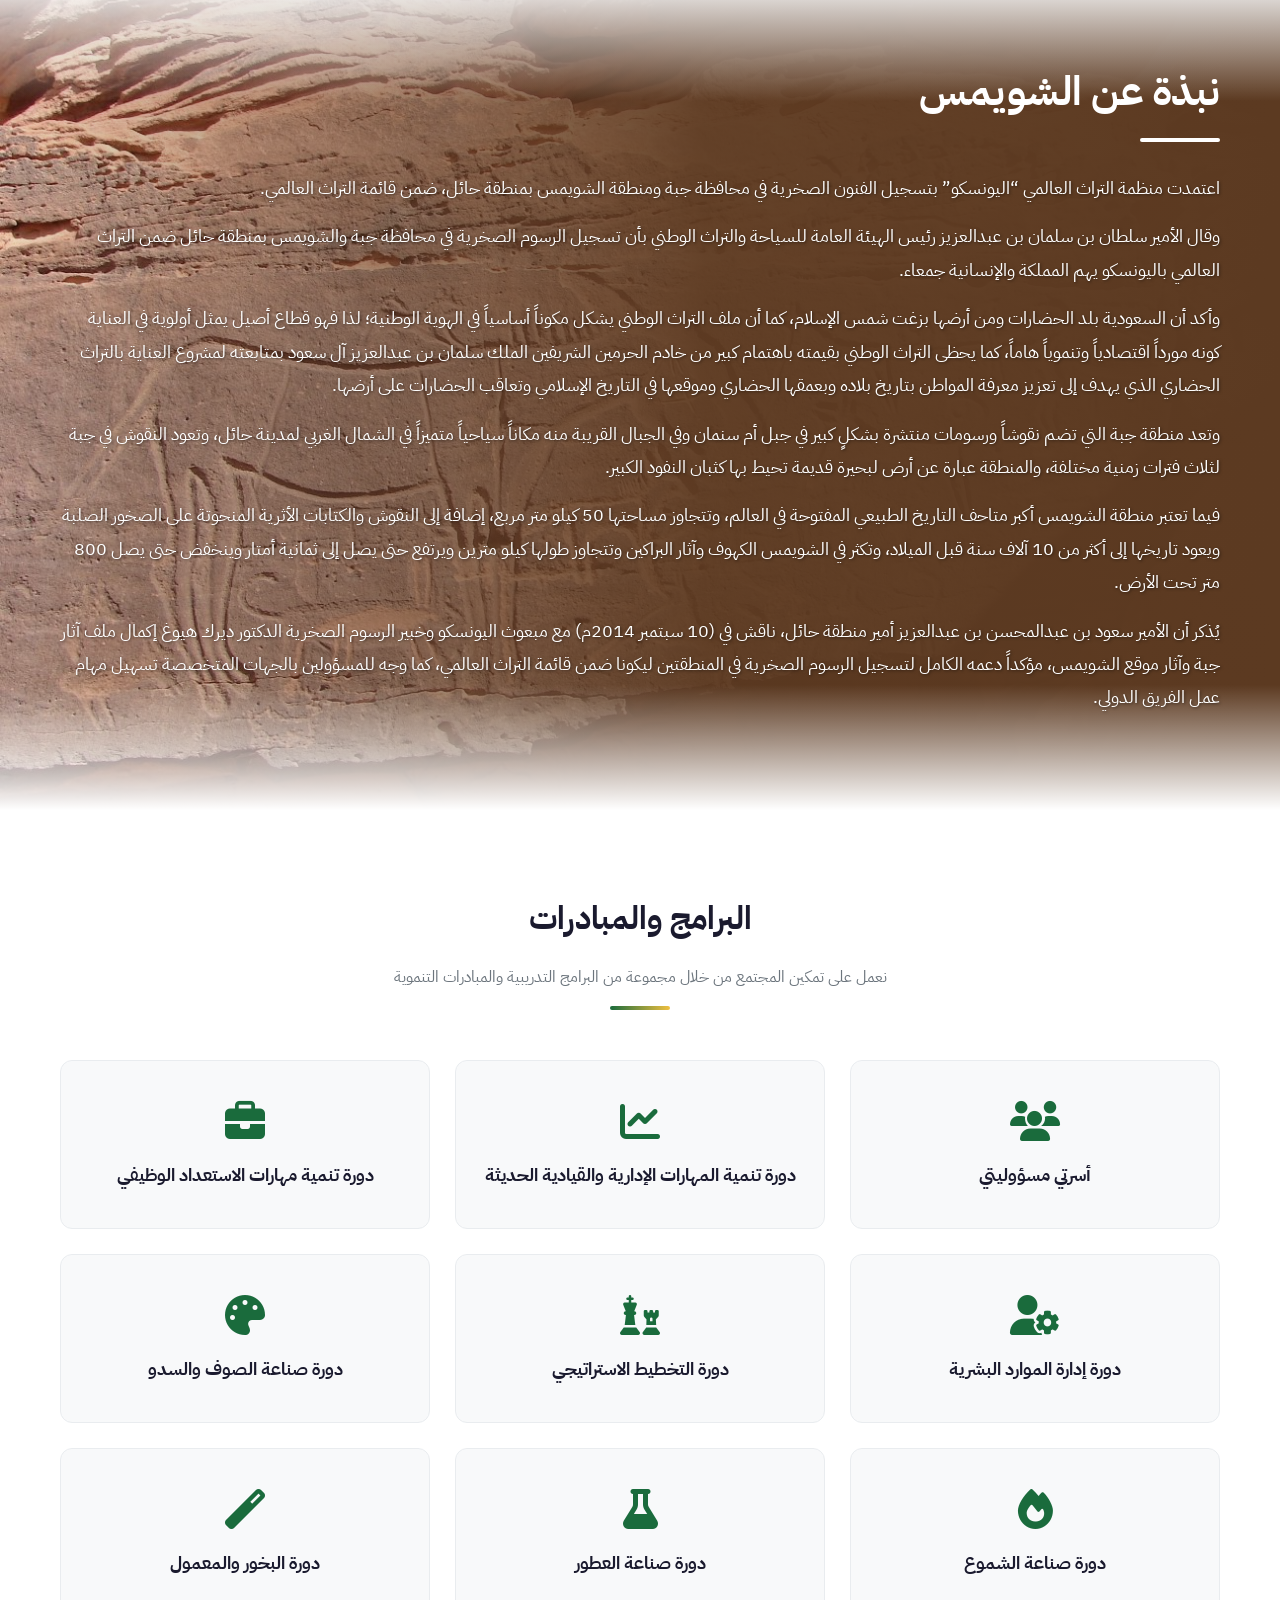
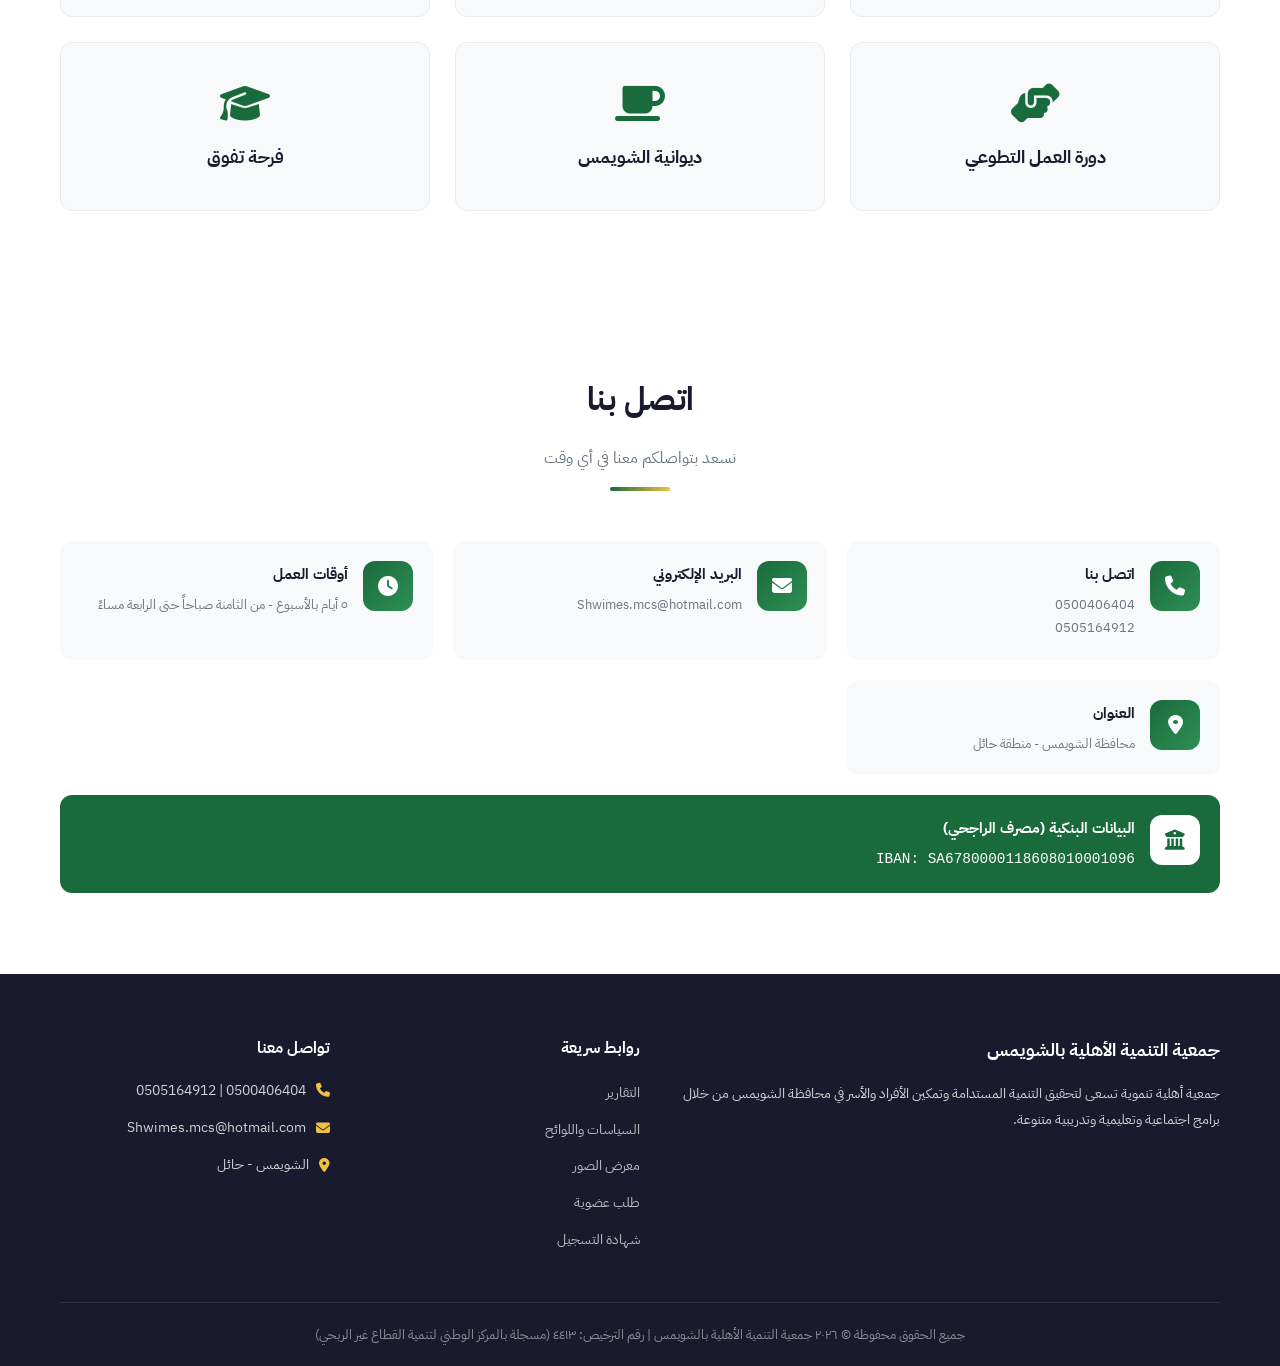
==== commit a368f94c: "Initial clean project upload" ====
--- a/index.html
+++ b/index.html
@@ -64,8 +64,7 @@
   <section class="hero" id="home">
     <div class="hero-bg"></div>
     <div class="hero-overlay"></div>
-    <div class="hero-shape hero-shape-1"></div>
-    <div class="hero-shape hero-shape-2"></div>
+
     <div class="hero-content">
       <h2>جمعية التنمية الأهلية بالشويمس</h2>
       <p>نعمل معاً لبناء مجتمع متكامل ومتماسك من خلال تقديم البرامج التنموية والاجتماعية التي تسهم في رفع مستوى جودة
@@ -79,7 +78,7 @@
 
 
   <!-- About Section -->
-  <section class="section about" id="about">
+  <section class="section about fade-in" id="about">
     <div class="container">
       <div class="section-header fade-in">
         <h2>نبذة تعريفية</h2>
@@ -109,13 +108,15 @@
   </section>
 
   <!-- About Shuwaimas Section -->
-  <section class="section about" id="shuwaimas" style="
-    background: linear-gradient(to left, rgba(92, 58, 33, 1) 0%, rgba(92, 58, 33, 0.95) 45%, rgba(92, 58, 33, 0.1) 100%), url('images/الشويمس.jpeg') left center / cover no-repeat;
+  <section class="section about fade-in" id="shuwaimas" style="
+    background: linear-gradient(to bottom, var(--light) 0%, rgba(92, 58, 33, 0) 15%, rgba(92, 58, 33, 0) 85%, var(--white) 100%), 
+                linear-gradient(to left, rgba(92, 58, 33, 1) 0%, rgba(92, 58, 33, 0.95) 45%, rgba(92, 58, 33, 0.1) 100%), 
+                url('images/الشويمس.jpeg') left center / cover no-repeat;
     color: white;
     padding: 80px 0;
   ">
-    <div class="container" style="display: flex; justify-content: flex-start; direction: rtl;">
-      <div class="about-text fade-in" style="width: 100%; max-width: 60%; padding-left: 20px;">
+    <div class="container shuwaimas-container">
+      <div class="about-text fade-in shuwaimas-text">
         <div class="section-header" style="text-align: right; margin-bottom: 30px;">
           <h2 style="color: white; font-size: 2.5rem; margin-bottom: 10px;">نبذة عن الشويمس</h2>
           <div class="line" style="margin: 0; background: white; width: 80px;"></div>
@@ -133,7 +134,7 @@
   </section>
 
   <!-- Programs Section -->
-  <section class="section programs" id="programs">
+  <section class="section programs fade-in" id="programs">
     <div class="container">
       <div class="section-header fade-in">
         <h2>البرامج والمبادرات</h2>
@@ -196,7 +197,7 @@
 
 
   <!-- Contact Section -->
-  <section class="section contact" id="contact">
+  <section class="section contact fade-in" id="contact">
     <div class="container">
       <div class="section-header fade-in">
         <h2>اتصل بنا</h2>
--- a/style.css
+++ b/style.css
@@ -20,7 +20,10 @@
 
 * { margin: 0; padding: 0; box-sizing: border-box; }
 
-html { scroll-behavior: smooth; }
+html { 
+  scroll-behavior: smooth; 
+  scroll-padding-top: 80px;
+}
 
 body {
   font-family: 'IBM Plex Sans Arabic', sans-serif;
@@ -70,7 +73,9 @@
 }
 
 .header.scrolled {
-  background: var(--white);
+  background: rgba(255, 255, 255, 0.95);
+  backdrop-filter: blur(10px);
+  -webkit-backdrop-filter: blur(10px);
   box-shadow: var(--shadow);
   padding: 5px 0;
 }
@@ -191,7 +196,7 @@
 .hero-overlay {
   position: absolute;
   inset: 0;
-  background: linear-gradient(180deg, rgba(26,26,46,0.7) 0%, rgba(26,107,60,0.5) 100%);
+  background: linear-gradient(180deg, rgba(26,26,46,0.7) 0%, rgba(26,107,60,0.6) 80%, var(--light) 100%);
 }
 .hero-content {
   position: relative;
@@ -244,19 +249,7 @@
   transform: translateY(-3px);
 }
 
-/* Floating shapes */
-.hero-shape {
-  position: absolute;
-  border-radius: 50%;
-  opacity: 0.1;
-  animation: float 6s ease-in-out infinite;
-}
-.hero-shape-1 { width: 300px; height: 300px; background: var(--secondary); top: -50px; right: -80px; }
-.hero-shape-2 { width: 200px; height: 200px; background: var(--primary-light); bottom: -40px; left: -60px; animation-delay: 2s; }
-@keyframes float {
-  0%, 100% { transform: translateY(0) rotate(0); }
-  50% { transform: translateY(-20px) rotate(5deg); }
-}
+
 
 /* ===== STATS ===== */
 .stats {
@@ -650,7 +643,8 @@
 .fade-in {
   opacity: 0;
   transform: translateY(30px);
-  transition: opacity 0.6s ease, transform 0.6s ease;
+  transition: opacity 1s cubic-bezier(0.4, 0, 0.2, 1), transform 1s cubic-bezier(0.4, 0, 0.2, 1);
+  will-change: opacity, transform;
 }
 .fade-in.visible { opacity: 1; transform: translateY(0); }
 
@@ -701,7 +695,73 @@
   .hero-content h2 { font-size: 26px; }
   .news-grid { grid-template-columns: 1fr; }
 
+  /* Shuwaimas Section Fixes */
+  .shuwaimas-container {
+    display: flex;
+    justify-content: flex-start;
+    direction: rtl;
+  }
+  .shuwaimas-text {
+    width: 100%;
+    max-width: 60%;
+    padding-left: 20px;
+  }
+
+}
+
+@media (max-width: 992px) {
+  .shuwaimas-container {
+    justify-content: center;
+  }
+  .shuwaimas-text {
+    max-width: 90%;
+    padding-left: 0;
+    text-align: center;
+    background: rgba(0,0,0,0.3);
+    padding: 20px;
+    border-radius: 15px;
+    backdrop-filter: blur(5px);
+  }
+}
+
+@media (max-width: 576px) {
+  .stats-grid { grid-template-columns: 1fr 1fr; gap: 10px; }
+  .stat-card { padding: 20px 10px; }
+  .stat-card .number { font-size: 28px; }
+  .hero-content h2 { font-size: 26px; }
+  .news-grid { grid-template-columns: 1fr; }
+
   .section-header h2 { font-size: 24px; }
   .about-features { grid-template-columns: 1fr; }
   .top-bar { display: none; }
-}
+
+  /* Shuwaimas Section Mobile Fix */
+  #shuwaimas {
+    background: linear-gradient(to bottom, rgba(0,0,0,0.4), rgba(0,0,0,0.4)), 
+                url('images/الشويمس.jpeg') center center / cover no-repeat !important;
+    background-attachment: scroll !important;
+    padding: 60px 0 !important;
+    min-height: 500px;
+    display: flex;
+    align-items: center;
+  }
+  .shuwaimas-text {
+    max-width: 100% !important;
+    padding: 20px !important;
+    background: rgba(0,0,0,0.2) !important;
+    backdrop-filter: blur(2px) !important;
+  }
+  #shuwaimas .section-header {
+    text-align: center !important;
+    margin-bottom: 20px !important;
+  }
+  #shuwaimas .line {
+    margin: 0 auto !important;
+  }
+  #shuwaimas p {
+    font-size: 0.95rem !important;
+    line-height: 1.6 !important;
+    text-align: justify;
+    text-align-last: center;
+  }
+}
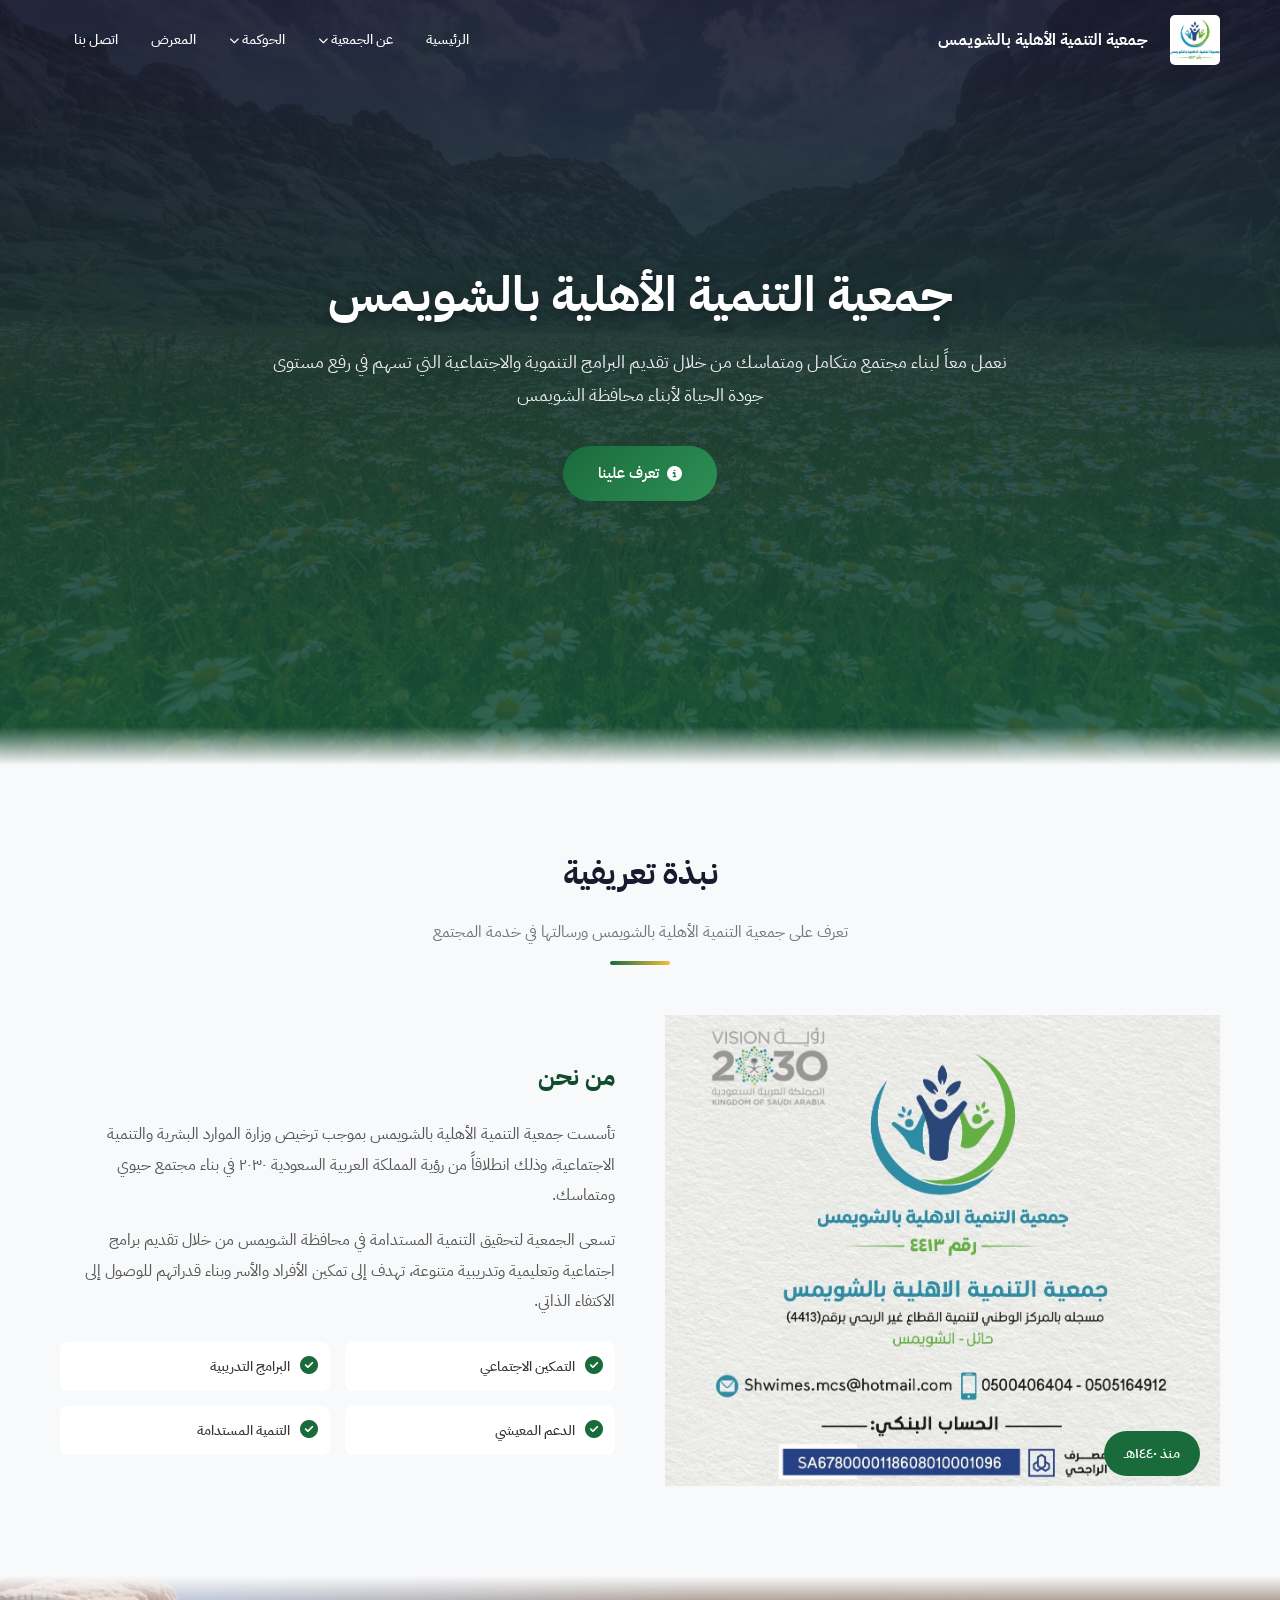
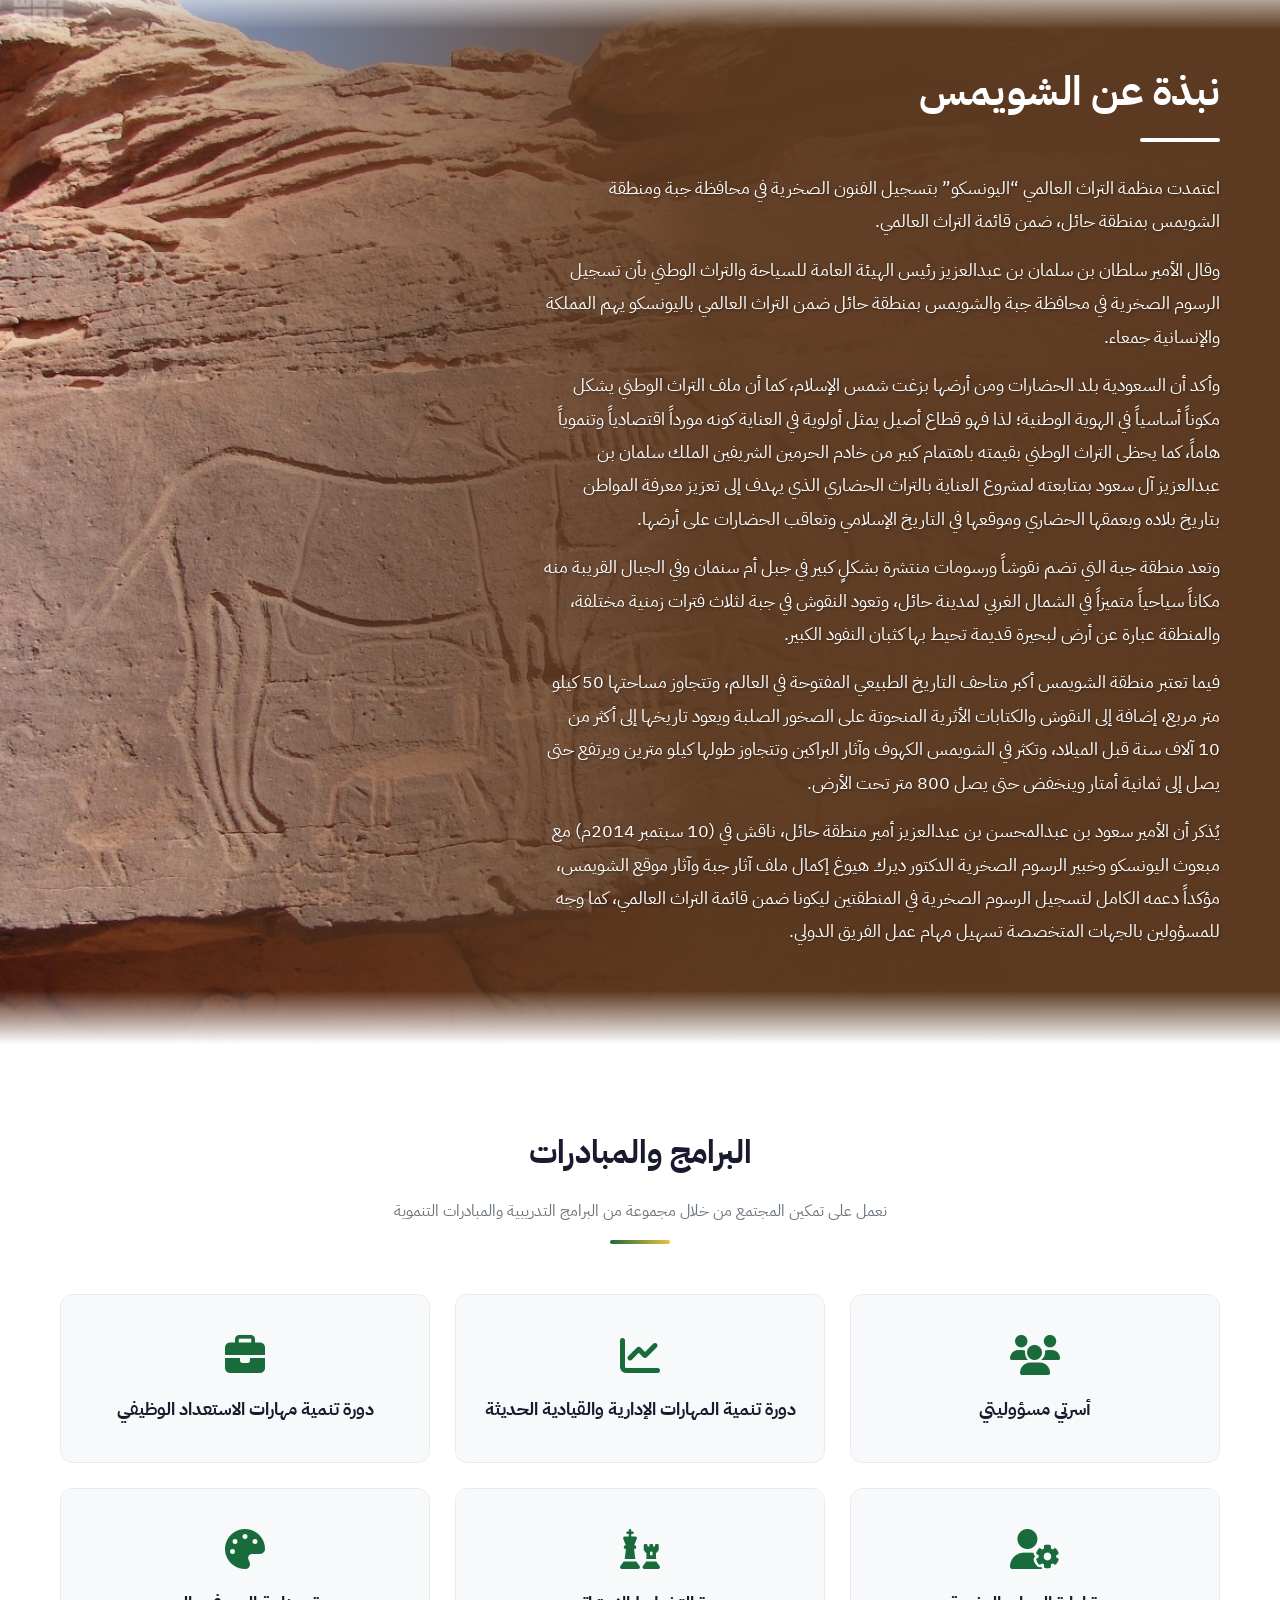
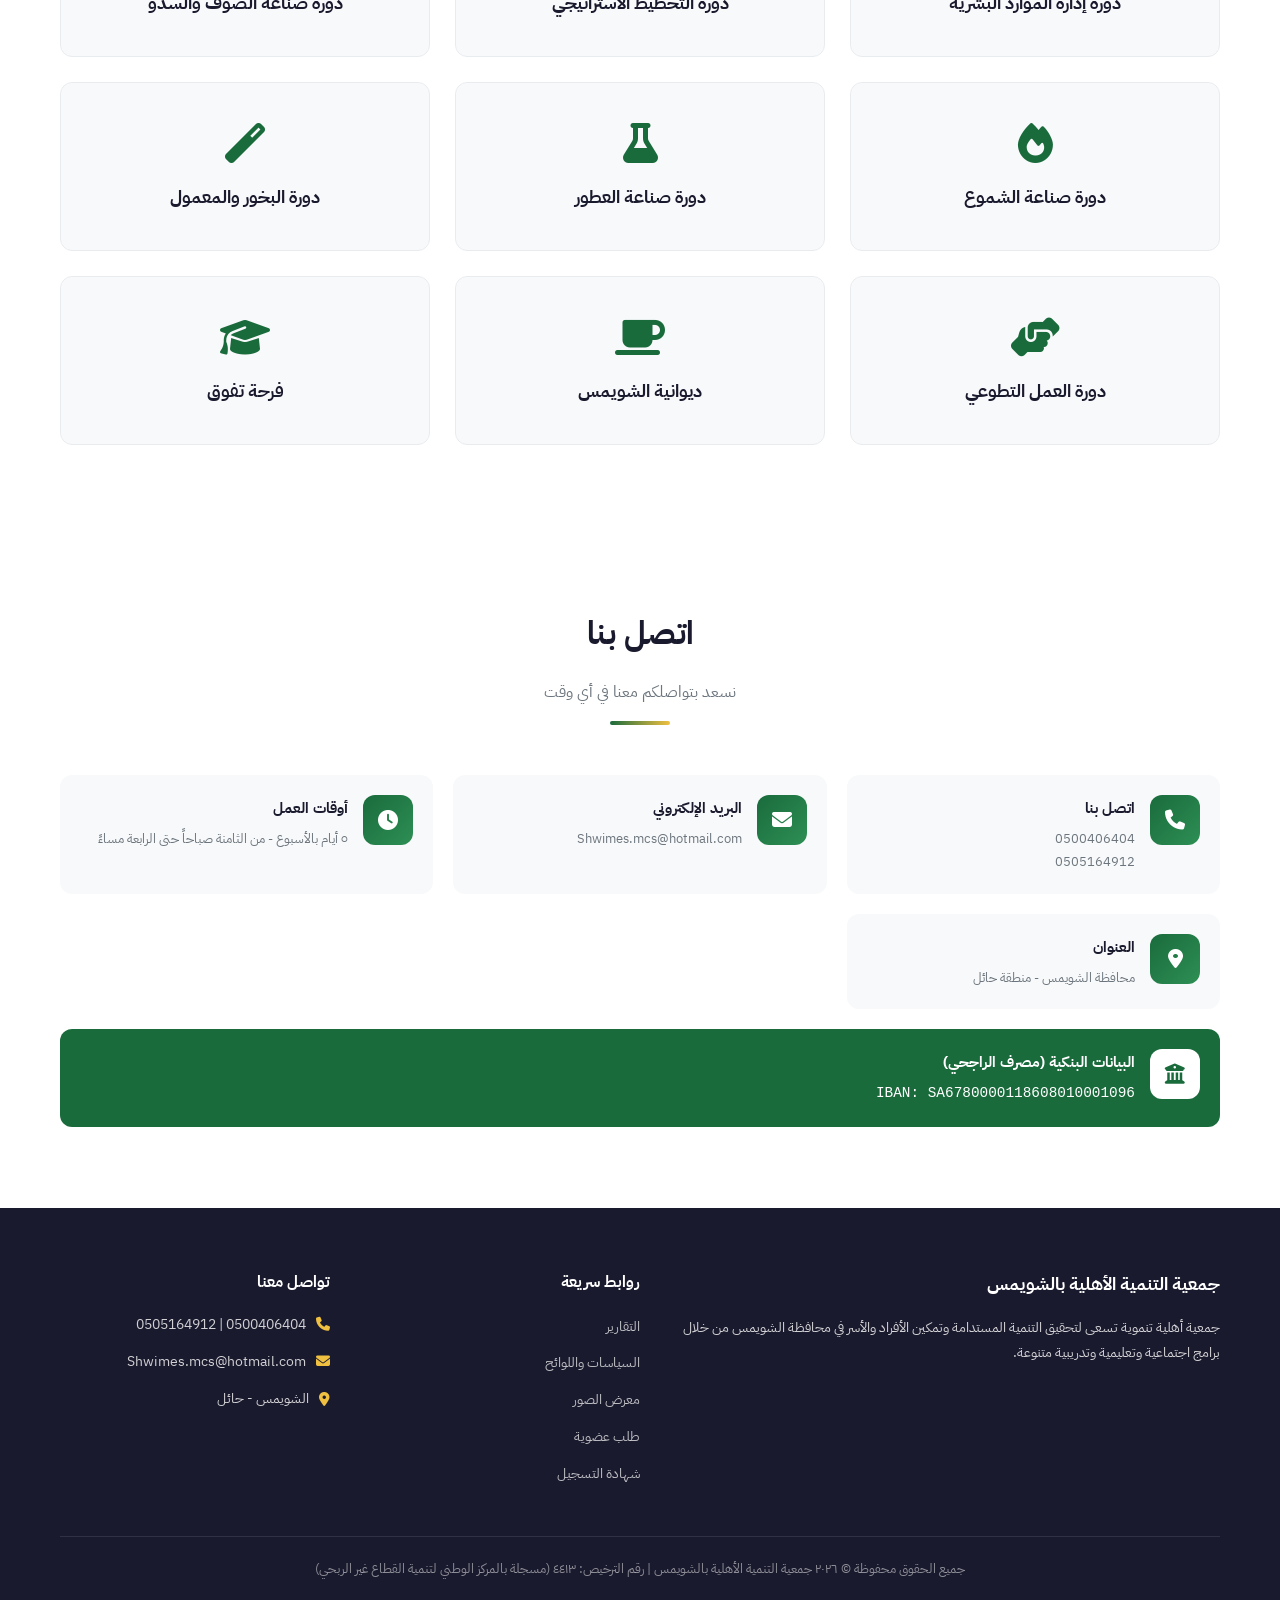
==== commit e07878e8: "Initial clean project upload" ====
--- a/index.html
+++ b/index.html
@@ -64,7 +64,6 @@
   <section class="hero" id="home">
     <div class="hero-bg"></div>
     <div class="hero-overlay"></div>
-
     <div class="hero-content">
       <h2>جمعية التنمية الأهلية بالشويمس</h2>
       <p>نعمل معاً لبناء مجتمع متكامل ومتماسك من خلال تقديم البرامج التنموية والاجتماعية التي تسهم في رفع مستوى جودة
@@ -108,26 +107,21 @@
   </section>
 
   <!-- About Shuwaimas Section -->
-  <section class="section about fade-in" id="shuwaimas" style="
-    background: linear-gradient(to bottom, var(--light) 0%, rgba(92, 58, 33, 0) 15%, rgba(92, 58, 33, 0) 85%, var(--white) 100%), 
-                linear-gradient(to left, rgba(92, 58, 33, 1) 0%, rgba(92, 58, 33, 0.95) 45%, rgba(92, 58, 33, 0.1) 100%), 
-                url('images/الشويمس.jpeg') left center / cover no-repeat;
-    color: white;
-    padding: 80px 0;
-  ">
+  <section class="section about fade-in shuwaimas-section" id="shuwaimas">
     <div class="container shuwaimas-container">
-      <div class="about-text fade-in shuwaimas-text">
-        <div class="section-header" style="text-align: right; margin-bottom: 30px;">
-          <h2 style="color: white; font-size: 2.5rem; margin-bottom: 10px;">نبذة عن الشويمس</h2>
-          <div class="line" style="margin: 0; background: white; width: 80px;"></div>
-        </div>
-        <div style="font-size: 1.1rem; line-height: 1.8;">
-          <p style="color: white; text-shadow: 1px 1px 3px rgba(0,0,0,0.5);">اعتمدت منظمة التراث العالمي “اليونسكو” بتسجيل الفنون الصخرية في محافظة جبة ومنطقة الشويمس بمنطقة حائل، ضمن قائمة التراث العالمي.</p>
-          <p style="color: white; text-shadow: 1px 1px 3px rgba(0,0,0,0.5);">وقال الأمير سلطان بن سلمان بن عبدالعزيز رئيس الهيئة العامة للسياحة والتراث الوطني بأن تسجيل الرسوم الصخرية في محافظة جبة والشويمس بمنطقة حائل ضمن التراث العالمي باليونسكو يهم المملكة والإنسانية جمعاء.</p>
-          <p style="color: white; text-shadow: 1px 1px 3px rgba(0,0,0,0.5);">وأكد أن السعودية بلد الحضارات ومن أرضها بزغت شمس الإسلام، كما أن ملف التراث الوطني يشكل مكوناً أساسياً في الهوية الوطنية؛ لذا فهو قطاع أصيل يمثل أولوية في العناية كونه مورداً اقتصادياً وتنموياً هاماً، كما يحظى التراث الوطني بقيمته باهتمام كبير من خادم الحرمين الشريفين الملك سلمان بن عبدالعزيز آل سعود بمتابعته لمشروع العناية بالتراث الحضاري الذي يهدف إلى تعزيز معرفة المواطن بتاريخ بلاده وبعمقها الحضاري وموقعها في التاريخ الإسلامي وتعاقب الحضارات على أرضها.</p>
-          <p style="color: white; text-shadow: 1px 1px 3px rgba(0,0,0,0.5);">وتعد منطقة جبة التي تضم نقوشاً ورسومات منتشرة بشكلٍ كبير في جبل أم سنمان وفي الجبال القريبة منه مكاناً سياحياً متميزاً في الشمال الغربي لمدينة حائل، وتعود النقوش في جبة لثلاث فترات زمنية مختلفة، والمنطقة عبارة عن أرض لبحيرة قديمة تحيط بها كثبان النفود الكبير.</p>
-          <p style="color: white; text-shadow: 1px 1px 3px rgba(0,0,0,0.5);">فيما تعتبر منطقة الشويمس أكبر متاحف التاريخ الطبيعي المفتوحة في العالم، وتتجاوز مساحتها 50 كيلو متر مربع، إضافة إلى النقوش والكتابات الأثرية المنحوتة على الصخور الصلبة ويعود تاريخها إلى أكثر من 10 آلاف سنة قبل الميلاد، وتكثر في الشويمس الكهوف وآثار البراكين وتتجاوز طولها كيلو مترين ويرتفع حتى يصل إلى ثمانية أمتار وينخفض حتى يصل 800 متر تحت الأرض.</p>
-          <p style="color: white; text-shadow: 1px 1px 3px rgba(0,0,0,0.5);">يُذكر أن الأمير سعود بن عبدالمحسن بن عبدالعزيز أمير منطقة حائل، ناقش في (10 سبتمبر 2014م) مع مبعوث اليونسكو وخبير الرسوم الصخرية الدكتور ديرك هيوغ إكمال ملف آثار جبة وآثار موقع الشويمس، مؤكداً دعمه الكامل لتسجيل الرسوم الصخرية في المنطقتين ليكونا ضمن قائمة التراث العالمي، كما وجه للمسؤولين بالجهات المتخصصة تسهيل مهام عمل الفريق الدولي.</p>
+      <img src="images/الشويمس.jpeg" alt="نبذة عن الشويمس" class="shuwaimas-mobile-img">
+      <div class="about-text fade-in shuwaimas-text-wrapper">
+        <div class="section-header shuwaimas-header">
+          <h2>نبذة عن الشويمس</h2>
+          <div class="line"></div>
+        </div>
+        <div class="shuwaimas-content">
+          <p>اعتمدت منظمة التراث العالمي “اليونسكو” بتسجيل الفنون الصخرية في محافظة جبة ومنطقة الشويمس بمنطقة حائل، ضمن قائمة التراث العالمي.</p>
+          <p>وقال الأمير سلطان بن سلمان بن عبدالعزيز رئيس الهيئة العامة للسياحة والتراث الوطني بأن تسجيل الرسوم الصخرية في محافظة جبة والشويمس بمنطقة حائل ضمن التراث العالمي باليونسكو يهم المملكة والإنسانية جمعاء.</p>
+          <p>وأكد أن السعودية بلد الحضارات ومن أرضها بزغت شمس الإسلام، كما أن ملف التراث الوطني يشكل مكوناً أساسياً في الهوية الوطنية؛ لذا فهو قطاع أصيل يمثل أولوية في العناية كونه مورداً اقتصادياً وتنموياً هاماً، كما يحظى التراث الوطني بقيمته باهتمام كبير من خادم الحرمين الشريفين الملك سلمان بن عبدالعزيز آل سعود بمتابعته لمشروع العناية بالتراث الحضاري الذي يهدف إلى تعزيز معرفة المواطن بتاريخ بلاده وبعمقها الحضاري وموقعها في التاريخ الإسلامي وتعاقب الحضارات على أرضها.</p>
+          <p>وتعد منطقة جبة التي تضم نقوشاً ورسومات منتشرة بشكلٍ كبير في جبل أم سنمان وفي الجبال القريبة منه مكاناً سياحياً متميزاً في الشمال الغربي لمدينة حائل، وتعود النقوش في جبة لثلاث فترات زمنية مختلفة، والمنطقة عبارة عن أرض لبحيرة قديمة تحيط بها كثبان النفود الكبير.</p>
+          <p>فيما تعتبر منطقة الشويمس أكبر متاحف التاريخ الطبيعي المفتوحة في العالم، وتتجاوز مساحتها 50 كيلو متر مربع، إضافة إلى النقوش والكتابات الأثرية المنحوتة على الصخور الصلبة ويعود تاريخها إلى أكثر من 10 آلاف سنة قبل الميلاد، وتكثر في الشويمس الكهوف وآثار البراكين وتتجاوز طولها كيلو مترين ويرتفع حتى يصل إلى ثمانية أمتار وينخفض حتى يصل 800 متر تحت الأرض.</p>
+          <p>يُذكر أن الأمير سعود بن عبدالمحسن بن عبدالعزيز أمير منطقة حائل، ناقش في (10 سبتمبر 2014م) مع مبعوث اليونسكو وخبير الرسوم الصخرية الدكتور ديرك هيوغ إكمال ملف آثار جبة وآثار موقع الشويمس، مؤكداً دعمه الكامل لتسجيل الرسوم الصخرية في المنطقتين ليكونا ضمن قائمة التراث العالمي، كما وجه للمسؤولين بالجهات المتخصصة تسهيل مهام عمل الفريق الدولي.</p>
         </div>
       </div>
     </div>
--- a/style.css
+++ b/style.css
@@ -119,10 +119,16 @@
 .header:not(.scrolled) .main-nav > li > a { color: var(--white); }
 .header:not(.scrolled) .hamburger span { background: var(--white); }
 
-.main-nav > li > a:hover,
 .main-nav > li > a.active {
   color: var(--primary);
   background: rgba(26,107,60,0.06);
+}
+
+@media (min-width: 993px) {
+  .main-nav > li > a:hover {
+    color: var(--primary);
+    background: rgba(26,107,60,0.06);
+  }
 }
 
 /* Dropdown */
@@ -196,7 +202,7 @@
 .hero-overlay {
   position: absolute;
   inset: 0;
-  background: linear-gradient(180deg, rgba(26,26,46,0.7) 0%, rgba(26,107,60,0.6) 80%, var(--light) 100%);
+  background: linear-gradient(180deg, rgba(26,26,46,0.7) 0%, rgba(26,107,60,0.6) 95%, var(--light) 100%);
 }
 .hero-content {
   position: relative;
@@ -249,7 +255,19 @@
   transform: translateY(-3px);
 }
 
-
+/* Floating shapes */
+.hero-shape {
+  position: absolute;
+  border-radius: 50%;
+  opacity: 0.1;
+  animation: float 6s ease-in-out infinite;
+}
+.hero-shape-1 { width: 300px; height: 300px; background: var(--secondary); top: -50px; right: -80px; }
+.hero-shape-2 { width: 200px; height: 200px; background: var(--primary-light); bottom: -40px; left: -60px; animation-delay: 2s; }
+@keyframes float {
+  0%, 100% { transform: translateY(0) rotate(0); }
+  50% { transform: translateY(-20px) rotate(5deg); }
+}
 
 /* ===== STATS ===== */
 .stats {
@@ -654,7 +672,7 @@
   .nav-wrapper {
     position: fixed;
     top: 0;
-    right: -100%;
+    left: -100%;
     width: 280px;
     height: 100vh;
     background: var(--white);
@@ -664,7 +682,7 @@
     overflow-y: auto;
     z-index: 1000;
   }
-  .nav-wrapper.open { right: 0; }
+  .nav-wrapper.open { left: 0; }
   .main-nav { flex-direction: column; width: 100%; }
   .main-nav > li > a { padding: 12px 15px; }
   .dropdown-menu {
@@ -695,73 +713,88 @@
   .hero-content h2 { font-size: 26px; }
   .news-grid { grid-template-columns: 1fr; }
 
-  /* Shuwaimas Section Fixes */
-  .shuwaimas-container {
+  .section-header h2 { font-size: 24px; }
+  .about-features { grid-template-columns: 1fr; }
+  .top-bar { display: none; }
+}
+
+/* About Shuwaimas Section */
+.shuwaimas-section {
+    background: linear-gradient(to bottom, var(--light) 0%, rgba(92, 58, 33, 0) 5%, rgba(92, 58, 33, 0) 95%, var(--white) 100%), 
+                linear-gradient(to left, rgba(92, 58, 33, 1) 0%, rgba(92, 58, 33, 0.95) 45%, rgba(92, 58, 33, 0.1) 100%), 
+                url('images/الشويمس.jpeg') left center / cover no-repeat;
+    color: white;
+    padding: 80px 0;
+}
+.shuwaimas-container {
     display: flex;
     justify-content: flex-start;
     direction: rtl;
-  }
-  .shuwaimas-text {
+}
+.shuwaimas-text-wrapper {
     width: 100%;
     max-width: 60%;
     padding-left: 20px;
-  }
-
+}
+.shuwaimas-header {
+    text-align: right;
+    margin-bottom: 30px;
+}
+.shuwaimas-header h2 {
+    color: white;
+    font-size: 2.5rem;
+    margin-bottom: 10px;
+}
+.shuwaimas-header .line {
+    margin: 0;
+    background: white;
+    width: 80px;
+}
+.shuwaimas-content {
+    font-size: 1.1rem;
+    line-height: 1.8;
+}
+.shuwaimas-content p {
+    color: white;
+    text-shadow: 1px 1px 3px rgba(0,0,0,0.5);
+    margin-bottom: 15px;
+}
+.shuwaimas-mobile-img {
+    display: none;
 }
 
 @media (max-width: 992px) {
-  .shuwaimas-container {
-    justify-content: center;
-  }
-  .shuwaimas-text {
-    max-width: 90%;
-    padding-left: 0;
-    text-align: center;
-    background: rgba(0,0,0,0.3);
-    padding: 20px;
-    border-radius: 15px;
-    backdrop-filter: blur(5px);
-  }
-}
-
-@media (max-width: 576px) {
-  .stats-grid { grid-template-columns: 1fr 1fr; gap: 10px; }
-  .stat-card { padding: 20px 10px; }
-  .stat-card .number { font-size: 28px; }
-  .hero-content h2 { font-size: 26px; }
-  .news-grid { grid-template-columns: 1fr; }
-
-  .section-header h2 { font-size: 24px; }
-  .about-features { grid-template-columns: 1fr; }
-  .top-bar { display: none; }
-
-  /* Shuwaimas Section Mobile Fix */
-  #shuwaimas {
-    background: linear-gradient(to bottom, rgba(0,0,0,0.4), rgba(0,0,0,0.4)), 
-                url('images/الشويمس.jpeg') center center / cover no-repeat !important;
-    background-attachment: scroll !important;
-    padding: 60px 0 !important;
-    min-height: 500px;
-    display: flex;
-    align-items: center;
-  }
-  .shuwaimas-text {
-    max-width: 100% !important;
-    padding: 20px !important;
-    background: rgba(0,0,0,0.2) !important;
-    backdrop-filter: blur(2px) !important;
-  }
-  #shuwaimas .section-header {
-    text-align: center !important;
-    margin-bottom: 20px !important;
-  }
-  #shuwaimas .line {
-    margin: 0 auto !important;
-  }
-  #shuwaimas p {
-    font-size: 0.95rem !important;
-    line-height: 1.6 !important;
-    text-align: justify;
-    text-align-last: center;
-  }
-}
+    .shuwaimas-section {
+        background: linear-gradient(to bottom, var(--light) 0%, #f5f0e6 5%, #f5f0e6 95%, var(--white) 100%);
+        color: var(--text);
+        padding: 60px 0;
+    }
+    .shuwaimas-container {
+        flex-direction: column;
+    }
+    .shuwaimas-mobile-img {
+        display: block;
+        width: 100%;
+        border-radius: var(--radius);
+        margin-bottom: 30px;
+        box-shadow: var(--shadow);
+    }
+    .shuwaimas-text-wrapper {
+        max-width: 100%;
+        padding-left: 0;
+    }
+    .shuwaimas-header {
+        text-align: right;
+    }
+    .shuwaimas-header h2 {
+        color: var(--primary);
+        font-size: 2rem;
+    }
+    .shuwaimas-header .line {
+        background: var(--primary);
+    }
+    .shuwaimas-content p {
+        color: var(--text);
+        text-shadow: none;
+    }
+}
